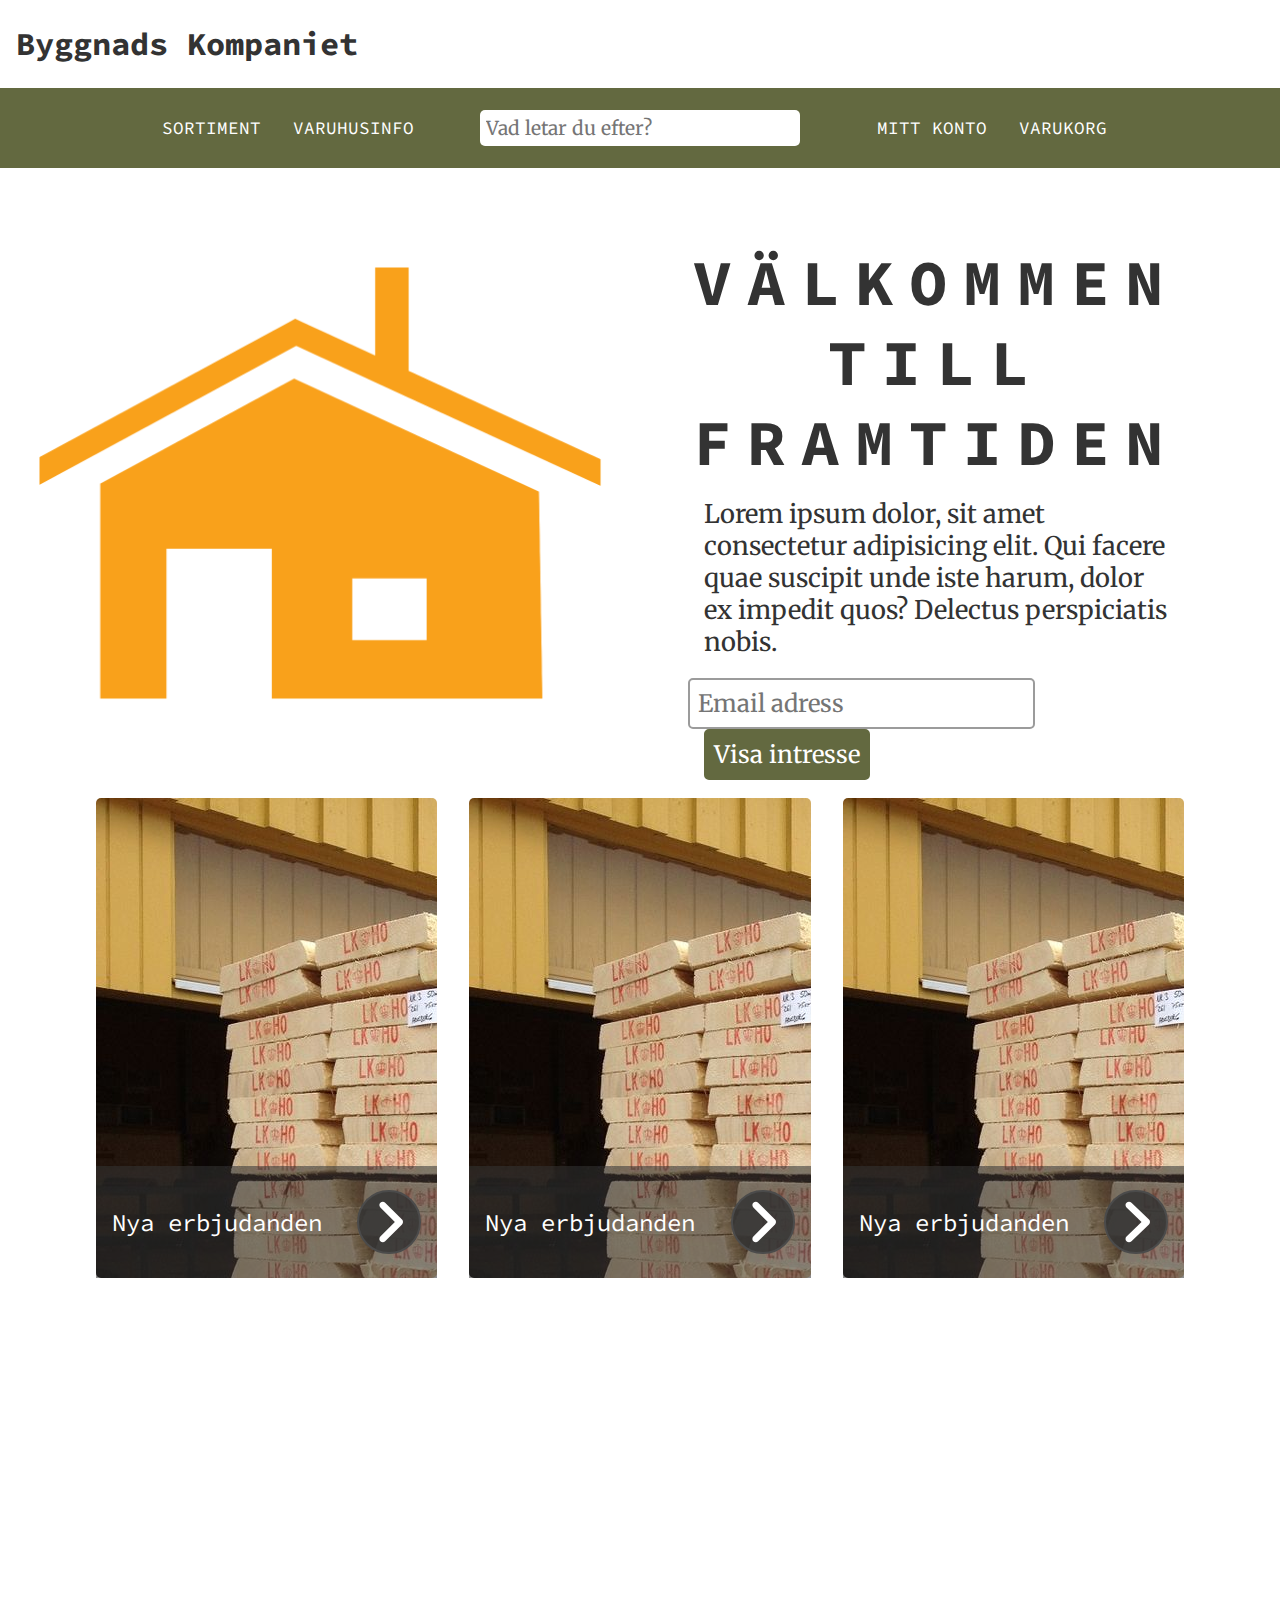
==== index.html @ 5f7ac573 "Skapade en header; påbörjade en footer och en varukorg" ====
<!DOCTYPE html>
<html lang="en">
<head>
    <meta charset="UTF-8">
    <meta http-equiv="X-UA-Compatible" content="IE=edge">
    <meta name="viewport" content="width=device-width, initial-scale=1.0">
    <link rel="stylesheet" href="/css/style.css">
    <link rel="icon" href="/img/house.png">
    <title>Byggnads Kompaniet</title>
    <script src="/templates/nav_footer.js" defer></script>
</head>
<body>
    <div class="wrapper">
        <header class="the_header"></header>
        <section class="introduction">
            <div class="intro_img">
                <div class="img-container">
                    <img src="img/house.png" alt="House">
                </div>
            </div>
            <div>
                <div class="welcome">
                    <h1>
                        <div>VÄLKOMMEN</div>
                        <div>TILL</div>
                        <div>FRAMTIDEN</div>
                    </h1>
                    <div class="info">
                        Lorem ipsum dolor, sit amet consectetur adipisicing elit. Qui facere quae suscipit unde iste harum, dolor ex impedit quos? Delectus perspiciatis nobis.
                    </div>
                    <div class="signup">
                        <form>
                            <input type="text" placeholder="Email adress">
                            <input type="submit" value="Visa intresse">
                        </form>
                    </div>
                </div>
            </div>
        </section>
        <main class="start_main">
            <section class="offers_start">
                <article class="offer offer1">
                    <div class="promt">
                        <div class="name">Nya erbjudanden</div>
                        <div class="arrow">
                            <div class="img-container">
                                <img src="img/svg/arrow.svg">
                            </div>
                        </div>
                    </div>
                </article>
                <article class="offer offer1">
                    <div class="promt">
                        <div class="name">Nya erbjudanden</div>
                        <div class="arrow">
                            <div class="img-container">
                                <img src="img/svg/arrow.svg">
                            </div>
                        </div>
                    </div>
                </article>
                <article class="offer offer1">
                    <div class="promt">
                        <div class="name">Nya erbjudanden</div>
                        <div class="arrow">
                            <div class="img-container">
                                <img src="img/svg/arrow.svg">
                            </div>
                        </div>
                    </div>
                </article>
            </section>


            <section class="temp">
                
            </section>
        </main>
    </div>
    <footer class="footern">
        <div class="inner_footer">

        </div>
    </footer>
</body>
</html>
---- css/style.css ----
@import url('https://fonts.googleapis.com/css2?family=Merriweather&family=Source+Code+Pro&display=swap');

/* Fonts
    font-family: 'Merriweather', serif;
    font-family: 'Source Code Pro', monospace;
*/


/* Generic */
* {
    margin: 0;
    padding: 0;
    color: var(--text-color);
    font-family: var(--base-font);
    box-sizing: border-box;
}

html {
    scroll-behavior: smooth;
}

:root {
    --main-color: #636940;
    --secondary-color: #cde7b0;
    -tri-colors: #6b9ac4;
    
    --text-color: #333333;
    --text-color-light: #fff;

    --headline-font: 'Source Code Pro', monospace;
    --base-font: 'Merriweather', serif;
}

.wrapper {
    height: 100vh;
    max-height: 100%;
    width: 100%;
}

.img-container {
    display: flex;
    justify-content: center;
    align-items: center;
}

.img-container img {
    width: 100%;
}

h1, h2, h3, h4, h5, h6 {
    font-family: var(--headline-font);
}

/* Header */
header {
    display: flex;
    flex-direction: column;
}

header h1 {
    padding: 1.5rem 1rem;
}

header h1 a {
    text-decoration: none;
    font-family: var(--headline-font);
}

/* Nav */
.naven {
    display: flex;
    justify-content: space-between;
    align-items: center;

    background: var(--main-color);
    position: relative;
    z-index: 99;
    height: 5rem;
}

.inner_nav {
    display: flex;
    justify-content: space-between;
    flex: 0 1 60rem;

    margin: auto;
}

.inner_nav > * {
    display: flex;
    justify-content: center;
    align-items: center;
    
    margin: 0 1rem;
    width: 20rem;
    font-size: 1.1rem;
}

.inner_nav > .search input {
    width: 100%;
    font-size: 1.2rem;
    padding: 0.4rem;
    border-radius: 5px;
    border: none;
}

.inner_nav > .search input:focus {
    outline: var(--secondary-color) 2px solid;
}

.inner_nav > .nav1 a, .inner_nav > .nav2 a{
    color: #fff;
    text-decoration: none;
    margin: 0 1rem;
    font-family: var(--headline-font);
}

/* Introduktion */
.introduction {
    display: flex;
    justify-content: center;

    height: 70vh;
}

.introduction .intro_img {
    display: flex;
    align-items: center;
    justify-content: center;

    width: 40rem;
}

.introduction > * {
    width: 50%;
    height: 100%;
    margin: 0 2rem;
}

.introduction .welcome {
    display: flex;
    justify-content: center;
    align-items: center;
    flex-direction: column;

    background: rgba(255, 255, 255, 0.774);

    margin-top: 10%;
    border-radius: 1rem;
    margin-right: 3rem;
    padding: 1rem;
}

.welcome .info {
    font-size: 1.6rem;
    padding: 1rem;
}

.welcome h1 {
    font-size: 4rem;
    text-align: center;
}

.welcome h1 > * {
    font-family: var(--headline-font);
    letter-spacing: 1rem;
}

.introduction .signup {
    margin: 0.3rem 0;
}

.introduction .signup input {
    border: 2px rgb(155, 155, 155) solid;
    font-size: 1.5rem;
    border-radius: 5px;
    padding: 0.5rem;
}

.introduction .signup input[type="submit"] {
    background: var(--main-color);
    color: #fff;
    border-color: var(--main-color);
    margin-left: 1rem;
    
    transition: all 0.1s linear;
}

.introduction .signup input[type="submit"]:hover {
    background: #fff;
    color: #000;
}

/* Main */

.start_main {
    display: flex;
    flex-direction: column;

    max-width: 70rem;
    margin: auto;
}

.start_main .offers_start {
    display: flex;
    justify-content: center;
}

.offers_start .offer {
    display: flex;
    align-items: flex-end;
    
    background: red;
    background-image: url("../img/placeholders/50mm_Whitewood.JPG");
    
    margin: 0 1rem;
    width: 25rem;
    height: 30rem;
    border-radius: 5px;
}

.offers_start .offer .promt {
    display: flex;
    justify-content: space-between;
    align-items: center;

    width: 100%;
    height: 7rem;
    background: rgba(51, 51, 51, 0.562);
    padding: 0 1rem;
}

.offers_start .offer .name {
    color: var(--text-color-light);
    font-size: 1.5rem;
    font-family: var(--headline-font);
}

.offer .arrow {
    display: grid;
    place-items: center;

    background: rgba(51, 51, 51, 0.856);
    border: #4b4b4b 2px solid;
    border-radius: 50%;

    width: 4rem;
    height: 4rem;
}

.offer .img-container {
    width: 1.7rem;
}

.offer .img-container img {
    color: #fff;
}


.temp {
    height: 20rem;
}
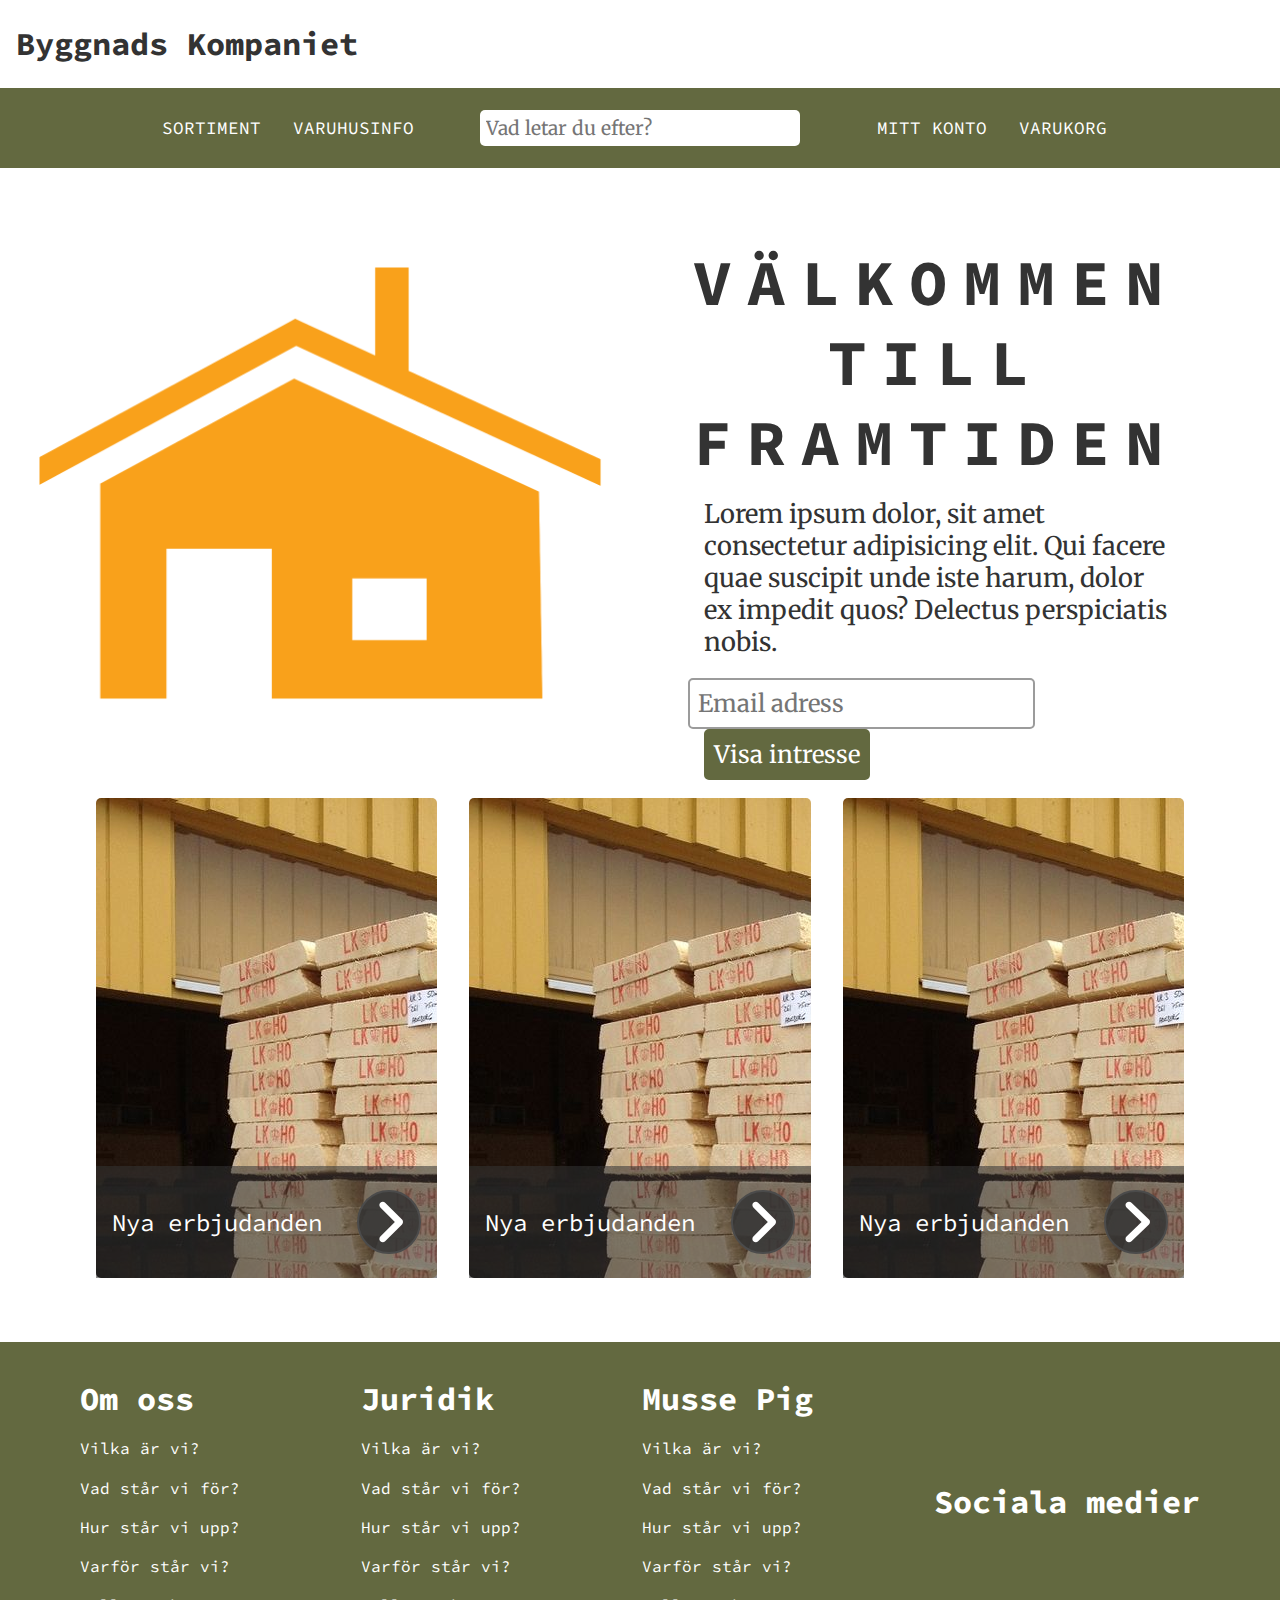
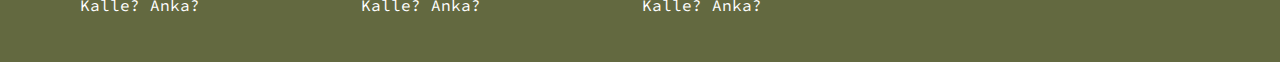
==== commit c20cf994: "Fixade lite på footer" ====
--- a/index.html
+++ b/index.html
@@ -70,16 +70,46 @@
                     </div>
                 </article>
             </section>
-
-
-            <section class="temp">
-                
-            </section>
         </main>
     </div>
     <footer class="footern">
         <div class="inner_footer">
-
+            <div>
+                <h1>Om oss</h1>
+                <ul>
+                    <li>Vilka är vi?</li>
+                    <li>Vad står vi för?</li>
+                    <li>Hur står vi upp?</li>
+                    <li>Varför står vi?</li>
+                    <li>Kalle? Anka?</li>
+                </ul>
+            </div>
+            <div>
+                <h1>Juridik</h1>
+                <ul>
+                    <li>Vilka är vi?</li>
+                    <li>Vad står vi för?</li>
+                    <li>Hur står vi upp?</li>
+                    <li>Varför står vi?</li>
+                    <li>Kalle? Anka?</li>
+                </ul>
+            </div>
+            <div>
+                <h1>Musse Pig</h1>
+                <ul>
+                    <li>Vilka är vi?</li>
+                    <li>Vad står vi för?</li>
+                    <li>Hur står vi upp?</li>
+                    <li>Varför står vi?</li>
+                    <li>Kalle? Anka?</li>
+                </ul>
+            </div>
+            <div>
+                <h1>Sociala medier</h1>
+                <div>
+                    
+                </div>
+            </div>
         </div>
     </footer>
 </body>
--- a/css/style.css
+++ b/css/style.css
@@ -22,7 +22,7 @@
 :root {
     --main-color: #636940;
     --secondary-color: #cde7b0;
-    -tri-colors: #6b9ac4;
+    --tri-colors: #6b9ac4;
     
     --text-color: #333333;
     --text-color-light: #fff;
@@ -32,9 +32,7 @@
 }
 
 .wrapper {
-    height: 100vh;
-    max-height: 100%;
-    width: 100%;
+    min-height: 100%;
 }
 
 .img-container {
@@ -51,17 +49,21 @@
     font-family: var(--headline-font);
 }
 
+button, input[type="submit"] {
+    cursor: pointer;
+}
+
 /* Header */
-header {
+.the_header {
     display: flex;
     flex-direction: column;
 }
 
-header h1 {
+.the_header h1 {
     padding: 1.5rem 1rem;
 }
 
-header h1 a {
+.the_header h1 a {
     text-decoration: none;
     font-family: var(--headline-font);
 }
@@ -73,7 +75,6 @@
     align-items: center;
 
     background: var(--main-color);
-    position: relative;
     z-index: 99;
     height: 5rem;
 }
@@ -256,7 +257,299 @@
     color: #fff;
 }
 
+/* Varukorgen */
+
+.varukorg_main {
+    max-width: 60rem;
+    margin: auto;
+    margin-top: 3rem;
+    border: rgb(110, 110, 110) 1px solid;
+    border-radius: 5px;
+}
+
+.varukorg_main header h2 {
+    padding: 1rem;
+}
+
+.artiklar_varu {
+    padding: 0 1rem;
+}
+
+.artiklar_varu .top_info {
+    display: flex;
+    justify-content: space-between;
+}
+
+.artiklar_varu .top_info > * {
+    flex: 0 1 12rem;
+    margin-bottom: 1rem;
+    padding: 1rem 0;
+    border-bottom: rgb(110, 110, 110) dashed 1px;
+    border-top: rgb(110, 110, 110) solid 1px;
+}
+
+.varu_artikel {
+    display: flex;
+}
+
+h3.sec_artikel.sec_artikel {
+    flex: 0 0 20rem;
+}
+
+h3.sec_styckpris {
+    flex: 1 1 5rem;
+}
+
+h3.sec_antal {
+    flex: 1 1 5rem;
+}
+
+h3.sec_lagerstatus {
+    flex: 1 1 5rem;
+}
+
+h3.sec_pris {
+    flex: 1 1 5rem;
+}
+
+div.sec_artikel {
+    display: flex;
+
+    
+    flex: 0 0 20rem;
+    padding: 1rem;
+}
+
+div.sec_artikel .img-container img {
+    object-fit: cover;
+    flex: 1 1 11rem;
+}
+
+div.sec_styckpris {
+    flex: 1 1 5rem;
+}
+
+div.sec_antal {
+    flex: 1 1 5rem;
+}
+
+div.sec_lagerstatus {
+    flex: 1 1 5rem;
+}
+
+div.sec_pris {
+    flex: 1 1 5rem;
+}
+
+/* Sortiment */
+
+.sortiment {
+    display: flex;
+    justify-content: flex-start;
+    align-items: flex-start;
+
+    max-width: 65rem;
+    margin: auto;
+    margin-top: 2rem;
+}
+
+.sortiment .quick_nav {
+    width: 13rem;
+    border: #cecece solid 1px;
+}
+
+.sortiment .quick_nav .top {
+    background: rgb(238, 238, 238);
+    font-weight: bold;
+    padding: 0.7rem;
+    border-bottom: #cecece solid 1px;
+    margin-bottom: 0.5rem;
+    font-family: var(--headline-font);
+    font-size: 1.2rem;
+}
+
+.quick_nav .category a, .quick_nav .sub_category a {
+    text-decoration: none;
+    color: var(--text-color);
+    padding: 0.6rem;
+    font-family: var(--headline-font);
+
+    transition: all 0.1s ease-in-out;
+}
+
+.quick_nav .category {
+    font-size: 1.1rem;
+    margin: 0.7rem 0;
+}
+
+.quick_nav .category a:hover {
+    text-decoration: underline;
+}
+
+.quick_nav .category a:hover::before {
+    margin-right: 1.2rem;
+}
+
+.quick_nav .sub_category a:first-child {
+    padding-top: 0rem;
+}
+
+.quick_nav .sub_category a:hover {
+    text-decoration: underline;
+    transform: translateX(0.8rem);
+}
+
+.quick_nav .category a::before {
+    content: url("/img/svg/arrow.svg");
+    filter: invert(0%) sepia(0%) saturate(0%) brightness(0%) contrast(100%);
+    width: 0.5rem;
+    display: inline-block;
+    margin-right: 0.5rem;
+    vertical-align: middle;
+
+    transition: all 0.1s ease-in-out;
+}
+
+.quick_nav .sub_category {
+    display: none;
+    flex-direction: column;
+
+    margin-bottom: 0.4rem;
+}
+
+.sub_category_open {
+    display: flex !important;
+}
+
+.product_show {
+    flex: 1 1;
+    margin-left: 1rem;
+}
+
+.product_show h1 {
+    font-size: 2rem;
+    margin-left: 1rem;
+}
+
+.product_show_show {
+    display: flex;
+    flex-wrap: wrap;
+    justify-content: center;
+}
+
+.product_show_show .product {
+    display: flex;
+    justify-content: space-between;
+    align-items: center;
+    flex-direction: column;
+
+    position: relative;
+    cursor: pointer;
+    
+    /* background-image: url("/img/hammer.png");
+    background-position: center;
+    background-position-y: 20%;
+    background-size: 90%;
+    background-repeat: no-repeat;
+    background-color: rgb(247, 247, 247); */
+
+    width: 15rem;
+    height: 17rem;
+    margin: 1rem;
+    border: rgb(131, 131, 131) 1px solid;
+    border-radius: 5px;
+}
+
+.product_show_show .product .img-container {
+    flex: 1 1;
+}
+
+.product_show_show .product .img-container img {
+    width: 90%;
+}
+
+.product_show_show .product .show_more {
+    padding: 1rem;
+    width: 100%;
+    text-align: center;
+    background: var(--tri-colors);
+    color: #fff;
+    font-family: var(--headline-font);
+    font-size: 1.3rem;
+    letter-spacing: 0.1rem;
+    cursor: pointer;
+
+    transition: all 0.2s ease-in-out;
+}
+
+.product_show_show .product .show_more:hover {
+    letter-spacing: 0.3rem;
+    background: #96b7d4;
+}
+
+.product_show_show .some_info {
+    display: flex;
+    flex-direction: column;
+    align-items: flex-start;
+    
+    position: absolute;
+    bottom: 5rem;
+    left: 0;
+    font-size: 0.9rem;
+}
+
+.product_show_show .some_info .a, .product_show_show .some_info .b {
+    background: var(--main-color);
+    padding: 0.25rem;
+    color: #fff;
+    font-family: var(--headline-font);
+}
+
+.product_show_show .some_info .b {
+    background: var(--secondary-color);
+    color: var(--text-color);
+}
 
 .temp {
     height: 20rem;
+}
+
+/* Footer */
+.footern {
+    display: flex;
+    justify-content: center;
+    align-items: center;
+
+    background: var(--main-color);
+    margin-top: 4rem;
+    height: 20rem;
+}
+
+.footern * {
+    color: #fff;
+    font-family: var(--headline-font);
+}
+
+.inner_footer {
+    display: flex;
+    justify-content: space-between;
+    align-items: center;
+
+    width: 70rem;
+}
+
+.inner_footer ul {
+    list-style: none;
+    margin-top: 0.6rem;
+}
+
+.inner_footer ul li {
+    padding: 0.6rem 0;
+
+    transition: all 0.2s ease-in-out;
+}
+
+.inner_footer ul li:hover {
+    cursor: pointer;
+    transform: translateX(1rem);
 }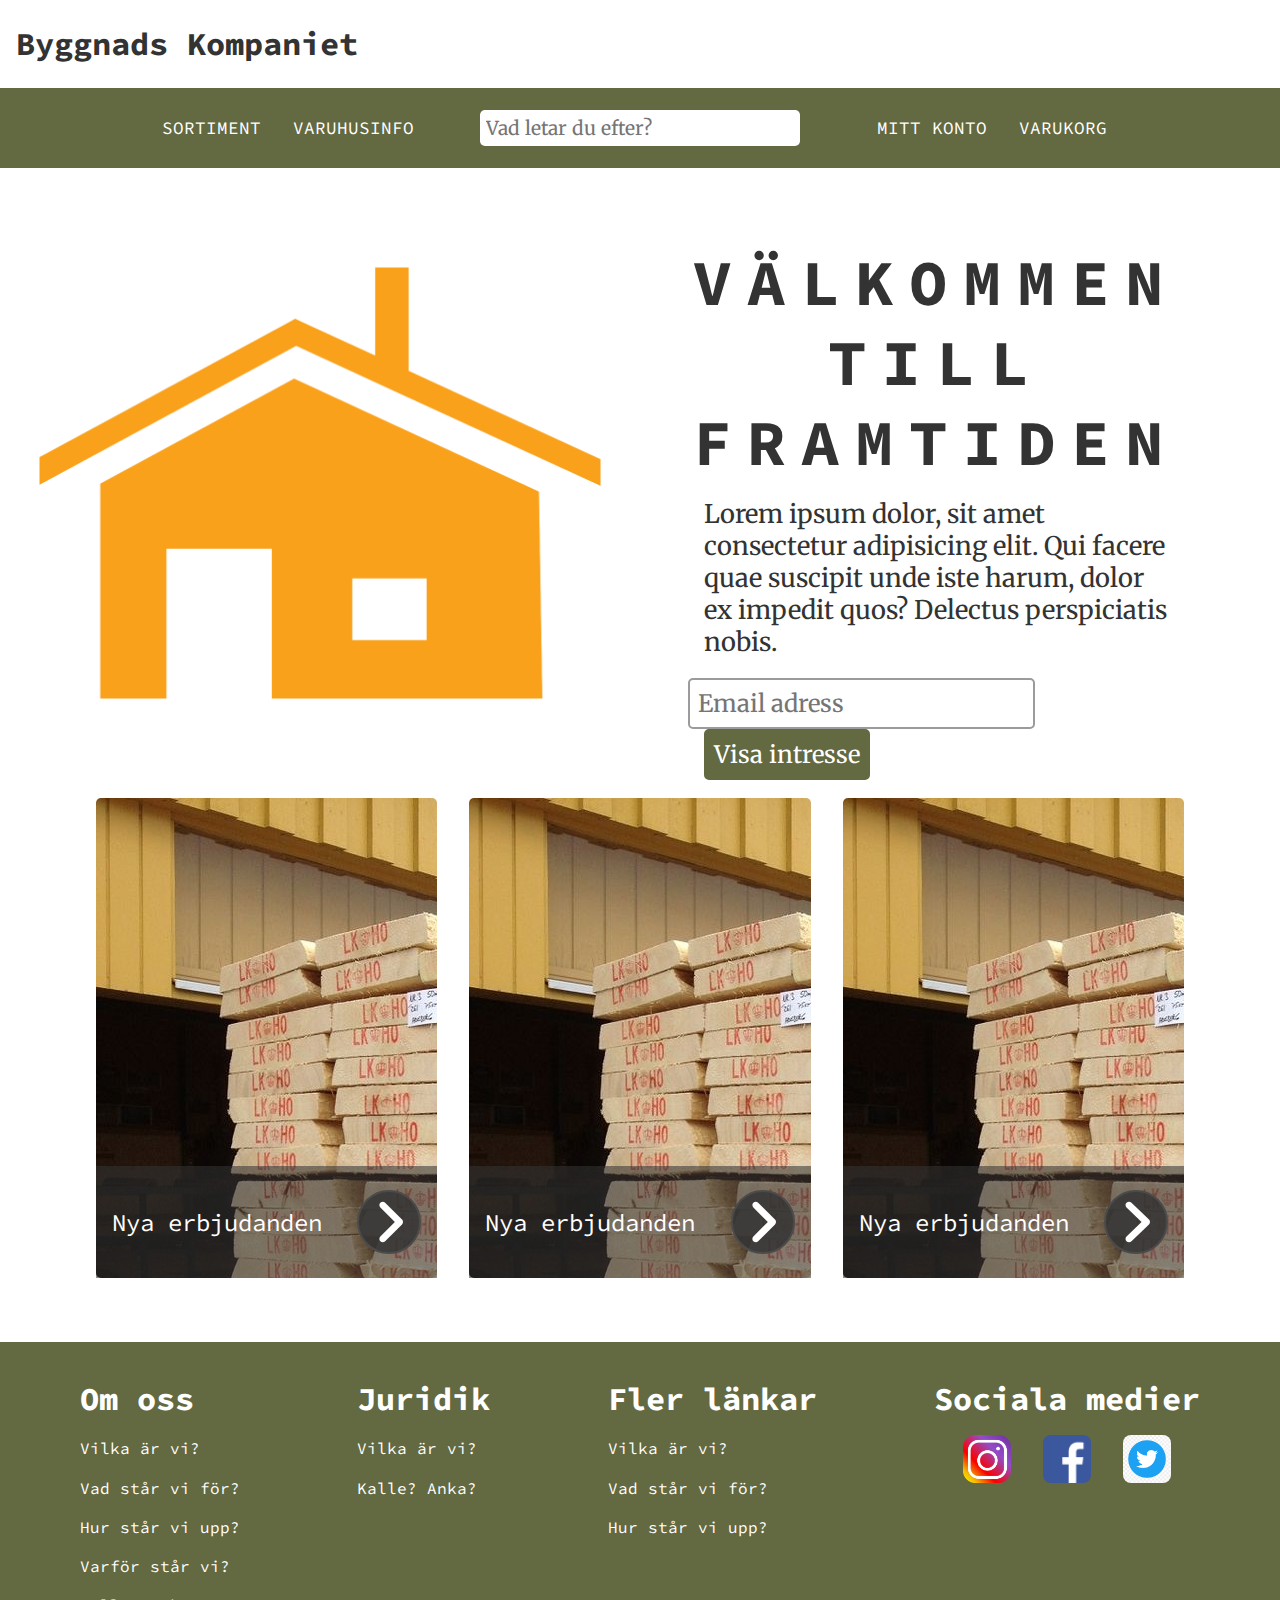
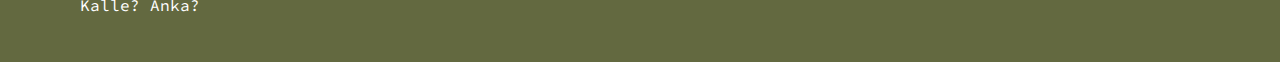
==== commit ea6c0754: "fixade lite på nåt" ====
--- a/index.html
+++ b/index.html
@@ -73,44 +73,7 @@
         </main>
     </div>
     <footer class="footern">
-        <div class="inner_footer">
-            <div>
-                <h1>Om oss</h1>
-                <ul>
-                    <li>Vilka är vi?</li>
-                    <li>Vad står vi för?</li>
-                    <li>Hur står vi upp?</li>
-                    <li>Varför står vi?</li>
-                    <li>Kalle? Anka?</li>
-                </ul>
-            </div>
-            <div>
-                <h1>Juridik</h1>
-                <ul>
-                    <li>Vilka är vi?</li>
-                    <li>Vad står vi för?</li>
-                    <li>Hur står vi upp?</li>
-                    <li>Varför står vi?</li>
-                    <li>Kalle? Anka?</li>
-                </ul>
-            </div>
-            <div>
-                <h1>Musse Pig</h1>
-                <ul>
-                    <li>Vilka är vi?</li>
-                    <li>Vad står vi för?</li>
-                    <li>Hur står vi upp?</li>
-                    <li>Varför står vi?</li>
-                    <li>Kalle? Anka?</li>
-                </ul>
-            </div>
-            <div>
-                <h1>Sociala medier</h1>
-                <div>
-                    
-                </div>
-            </div>
-        </div>
+        
     </footer>
 </body>
 </html>
--- a/css/style.css
+++ b/css/style.css
@@ -33,6 +33,7 @@
 
 .wrapper {
     min-height: 100%;
+    min-height: 100vh;
 }
 
 .img-container {
@@ -318,6 +319,19 @@
     
     flex: 0 0 20rem;
     padding: 1rem;
+}
+
+div.sec_artikel > :last-child {
+    padding-left: 1rem;
+}
+
+div.sec_artikel .artikel_namn {
+    font-weight: bold;
+}
+
+div.sec_artikel .arikel_nummer {
+    margin-top: 0.5rem;
+    font-size: 0.8rem;
 }
 
 div.sec_artikel .img-container img {
@@ -415,6 +429,7 @@
     flex-direction: column;
 
     margin-bottom: 0.4rem;
+    margin-left: 1.3rem;
 }
 
 .sub_category_open {
@@ -533,7 +548,7 @@
 .inner_footer {
     display: flex;
     justify-content: space-between;
-    align-items: center;
+    align-items: flex-start;
 
     width: 70rem;
 }
@@ -551,5 +566,23 @@
 
 .inner_footer ul li:hover {
     cursor: pointer;
-    transform: translateX(1rem);
+    transform: translateX(0.5rem);
+}
+
+.inner_footer .socials > :nth-child(2) {
+    display: flex;
+    justify-content: center;
+    align-items: center;
+}
+
+.inner_footer .socials .img-container {
+    background: #fff;
+    border-radius: 1rem;
+    width: 3rem;
+    margin: 1rem;
+    cursor: pointer;
+}
+
+.inner_footer .socials .img-container img {
+    border-radius: 0.5rem;
 }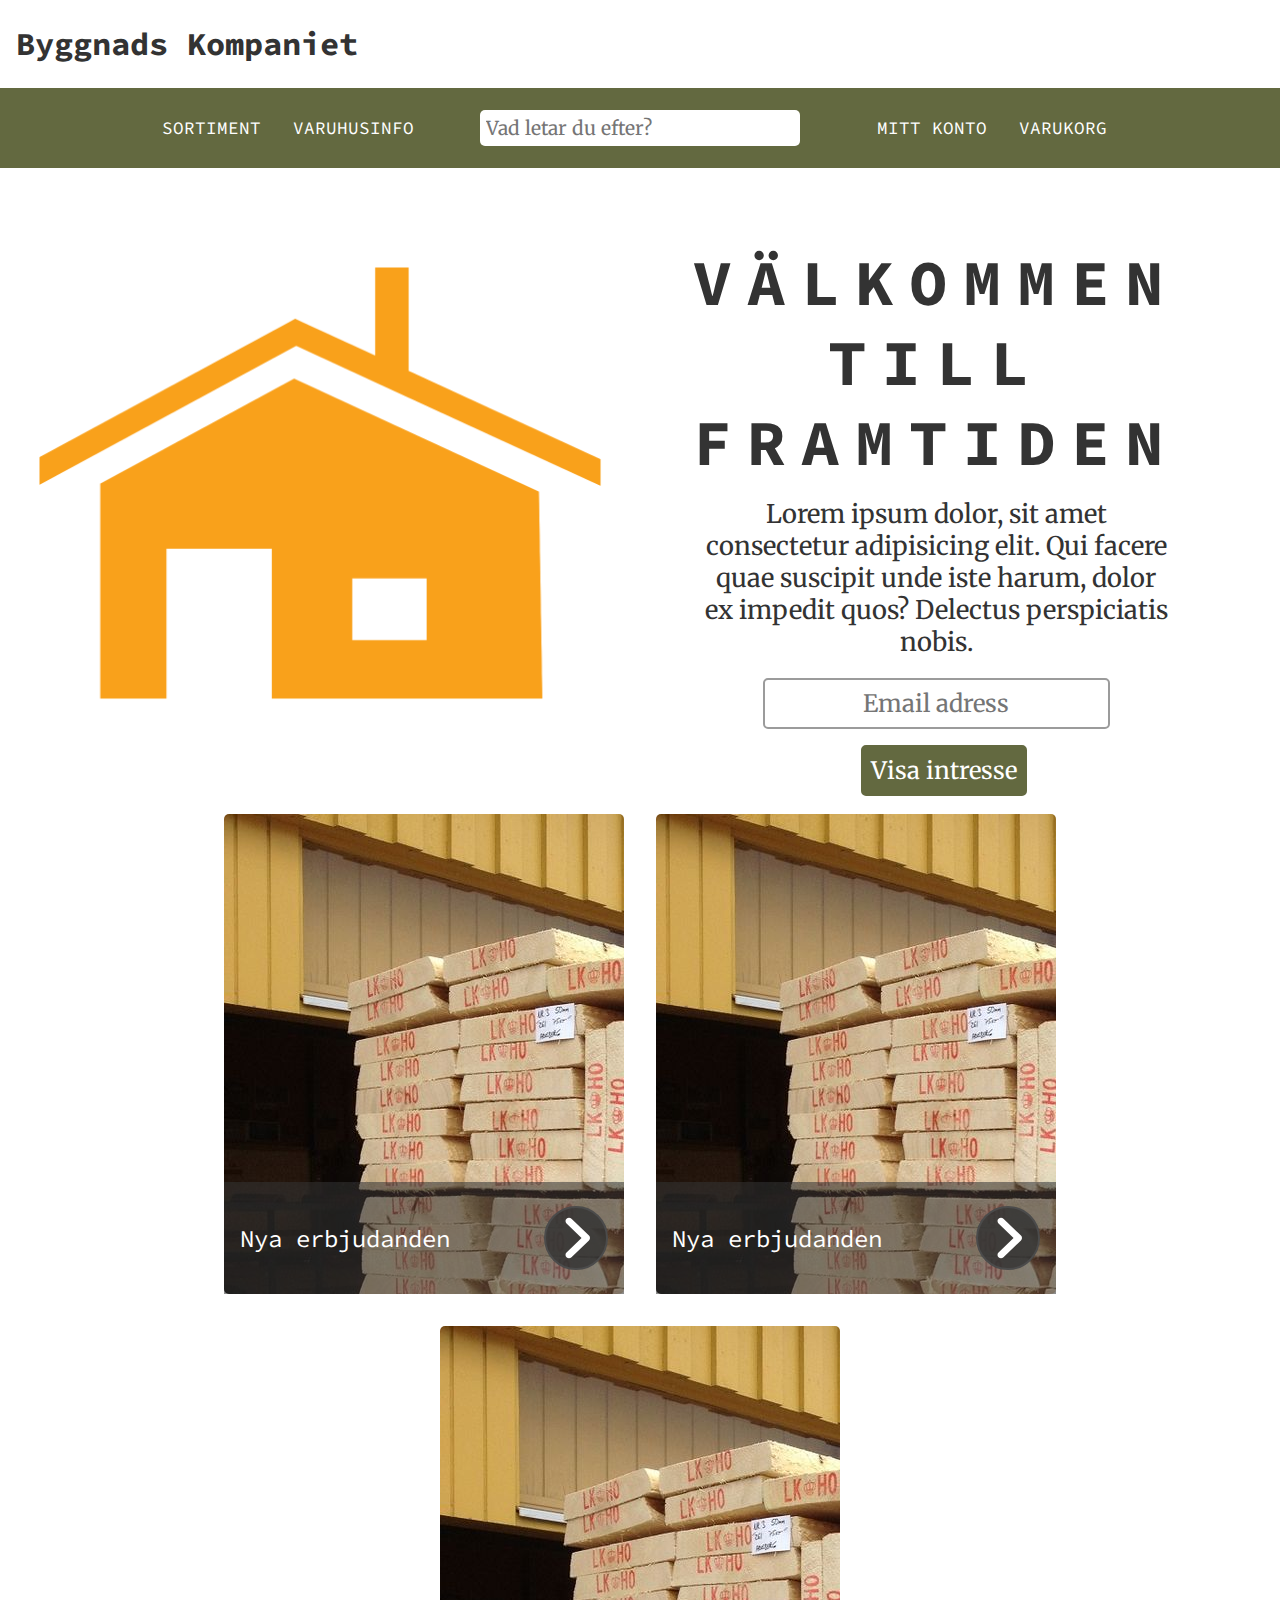
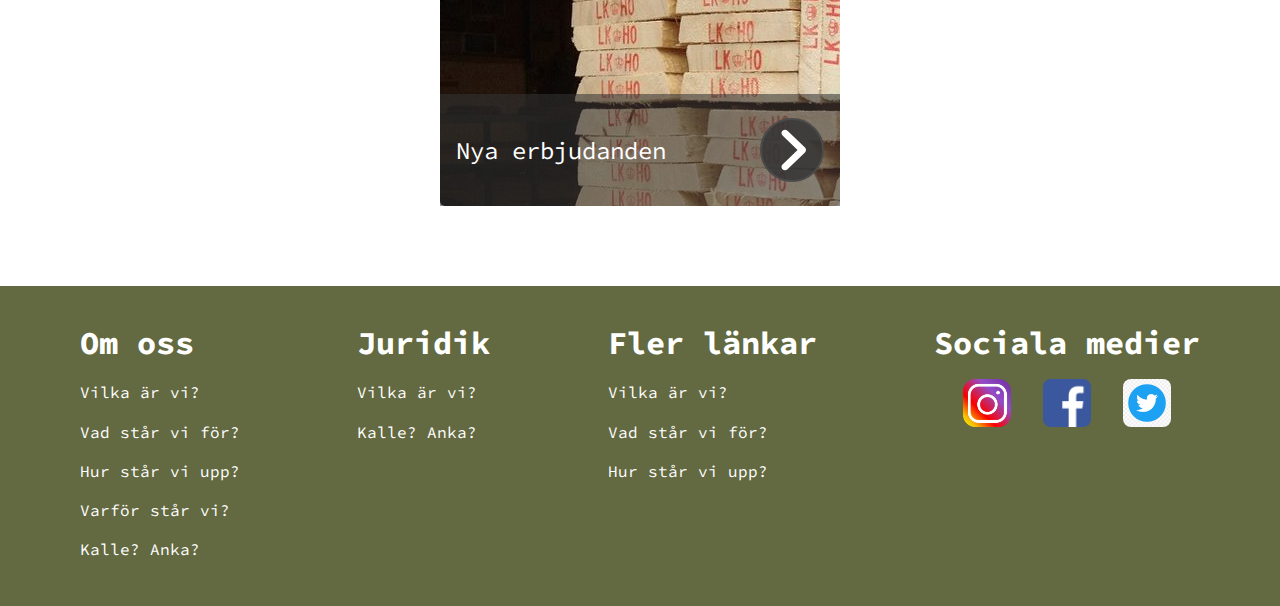
==== commit 0e60c500: "Mobil-anpassade stora delar av sidan" ====
--- a/index.html
+++ b/index.html
@@ -4,14 +4,19 @@
     <meta charset="UTF-8">
     <meta http-equiv="X-UA-Compatible" content="IE=edge">
     <meta name="viewport" content="width=device-width, initial-scale=1.0">
-    <link rel="stylesheet" href="/css/style.css">
     <link rel="icon" href="/img/house.png">
     <title>Byggnads Kompaniet</title>
     <script src="/templates/nav_footer.js" defer></script>
+    <script src="/js/drop_down.js" defer></script>
+    <link rel="stylesheet" href="/css/style.css">
 </head>
 <body>
     <div class="wrapper">
         <header class="the_header"></header>
+        <nav class="naven">
+            
+        </nav>
+        
         <section class="introduction">
             <div class="intro_img">
                 <div class="img-container">
--- a/css/style.css
+++ b/css/style.css
@@ -75,6 +75,9 @@
     justify-content: space-between;
     align-items: center;
 
+    position: sticky;
+    top: 0;
+
     background: var(--main-color);
     z-index: 99;
     height: 5rem;
@@ -110,13 +113,86 @@
     outline: var(--secondary-color) 2px solid;
 }
 
-.inner_nav > .nav1 a, .inner_nav > .nav2 a{
+.inner_nav > .nav1 a, .inner_nav > .nav2 a {
     color: #fff;
     text-decoration: none;
     margin: 0 1rem;
     font-family: var(--headline-font);
 }
 
+.inner_nav .img-container {
+    display: none;
+    
+    width: 2.7rem;
+    margin-left: 1rem;
+}
+
+.inner_nav img {
+    filter: invert(1);
+}
+
+.inner_nav .hamburger_show {
+    display: none;
+    flex-direction: column;
+    align-items: center;
+    justify-content: center;
+    
+    width: 2.8rem;
+    margin-left: 1rem;
+}
+
+.inner_nav .hamburger_show div {
+    width: inherit;
+    height: 0.45rem;
+    background: #fff;
+    margin: 0.25rem 0;
+    border-radius: 0.2rem;
+
+    transition: all 0.2s linear;
+}
+
+.dropdown {
+    display: none;
+    flex-direction: column;
+    position: absolute;
+    top: 5rem;
+    
+    background: #fff;
+    height: 100vh;
+    width: 70vw;
+
+    box-shadow: 1px 0px 5px 0px #4b4b4b;
+
+    transform: translateX(-75vw);
+    transition: all 0.2s ease-in-out;
+}
+
+.dropdown a {
+    text-decoration: none;
+    padding: 1rem;
+    font-size: 1.4rem;
+}
+
+.dropdown_active {
+    transform: translateX(0);
+}
+
+.dropdown_active_burger {
+
+}
+
+.dropdown_active_burger > :nth-child(1) {
+    transform: translateY(15px) rotateZ(45deg);
+}
+
+.dropdown_active_burger > :nth-child(2) {
+    opacity: 0;
+}
+
+.dropdown_active_burger > :nth-child(3) {
+    transform: translateY(-15px) rotateZ(-45deg);
+}
+
 /* Introduktion */
 .introduction {
     display: flex;
@@ -130,7 +206,7 @@
     align-items: center;
     justify-content: center;
 
-    width: 40rem;
+    max-width: 40rem;
 }
 
 .introduction > * {
@@ -153,19 +229,19 @@
     padding: 1rem;
 }
 
+.welcome h1 {
+    font-size: 4rem;
+    text-align: center;
+}
+
+.welcome h1 > * {
+    font-family: var(--headline-font);
+    letter-spacing: 1rem;
+}
+
 .welcome .info {
     font-size: 1.6rem;
     padding: 1rem;
-}
-
-.welcome h1 {
-    font-size: 4rem;
-    text-align: center;
-}
-
-.welcome h1 > * {
-    font-family: var(--headline-font);
-    letter-spacing: 1rem;
 }
 
 .introduction .signup {
@@ -199,13 +275,14 @@
     display: flex;
     flex-direction: column;
 
-    max-width: 70rem;
+    max-width: 90rem;
     margin: auto;
 }
 
 .start_main .offers_start {
     display: flex;
     justify-content: center;
+    flex-wrap: wrap;
 }
 
 .offers_start .offer {
@@ -215,7 +292,7 @@
     background: red;
     background-image: url("../img/placeholders/50mm_Whitewood.JPG");
     
-    margin: 0 1rem;
+    margin: 1rem 1rem;
     width: 25rem;
     height: 30rem;
     border-radius: 5px;
@@ -525,10 +602,6 @@
     color: var(--text-color);
 }
 
-.temp {
-    height: 20rem;
-}
-
 /* Footer */
 .footern {
     display: flex;
@@ -537,7 +610,7 @@
 
     background: var(--main-color);
     margin-top: 4rem;
-    height: 20rem;
+    min-height: 20rem;
 }
 
 .footern * {
@@ -585,4 +658,185 @@
 
 .inner_footer .socials .img-container img {
     border-radius: 0.5rem;
+}
+
+
+/* Mobile */
+@media (max-width: 1330px) {
+    .introduction .welcome {
+
+    }
+    
+    .welcome .info {
+        text-align: center;
+    }
+    
+    .introduction .signup form{
+        display: flex;
+        flex-direction: column;
+        align-items: center;
+    }
+    
+    .introduction .signup input {
+        text-align: center;
+    }
+    
+    .introduction .signup input[type="submit"] {
+        margin-top: 1rem;
+    }
+}
+
+@media (max-width: 1100px) {
+    .inner_nav {
+        justify-content: center;
+    }
+
+    .inner_nav > * {
+        margin: 0;
+        justify-content: flex-start;
+        width: auto;
+    }
+
+    .inner_nav > :last-child {
+        max-width: 100%;
+    }
+
+    .naven .search {
+        display: none;
+    }
+
+    .inner_nav .img-container {
+        display: block;
+    }
+
+    .introduction {
+        flex-direction: column;
+        align-items: center;
+        margin: 16rem 0;
+    }
+
+    .introduction > * {
+        width: 80%;
+    }
+
+    .introduction .welcome {
+        margin: 0;
+        margin-top: 2rem;
+    }
+
+    .footern * {
+        color: #fff;
+        font-family: var(--headline-font);
+        text-align: center;
+        transition: none;
+    }
+    
+    .inner_footer {
+        flex-direction: column;
+        align-items: center;
+        margin-top: 3rem;
+    }
+    
+    .inner_footer ul {
+        list-style: none;
+        margin-bottom: 3rem;
+    }
+    
+    .inner_footer ul li {
+        padding: 0.6rem 0;
+    
+        transition: all 0.2s ease-in-out;
+    }
+    
+    .inner_footer ul li:hover {
+        cursor: pointer;
+        transform: translateX(0.5rem);
+    }
+    
+    .inner_footer .socials > :nth-child(2) {
+        display: flex;
+        justify-content: center;
+        align-items: center;
+    }
+    
+    .inner_footer .socials .img-container {
+        background: #fff;
+        border-radius: 1rem;
+        width: 3rem;
+        margin: 1rem;
+        cursor: pointer;
+    }
+    
+    .inner_footer .socials .img-container img {
+        border-radius: 0.5rem;
+    }
+
+    /* Sortiment */
+    .sortiment {
+        flex-direction: column;
+        align-items: center;
+        justify-content: flex-start;
+    }
+    
+    .sortiment .quick_nav {
+        width: 100%;
+        margin-bottom: 1rem;
+    }
+    
+    .product_show {
+        display: flex;
+        align-items: center;
+        flex-direction: column;
+        
+        flex: 1 1;
+        margin: 1rem 0;
+    }
+}
+
+@media(max-width: 768px) {
+    .inner_nav > *:not(.inner_nav > .img-container, .inner_nav .hamburger_show) {
+        display: none;
+    }
+
+    .inner_nav .hamburger_show {
+        display: flex;
+    }
+
+    .inner_nav {
+        justify-content: space-between;
+    }
+
+    .inner_nav .img-container {
+        margin-right: 1.5rem;
+    }
+
+    .naven .dropdown {
+        display: flex;
+    }
+
+    .welcome h1 {
+        font-size: 9vw;
+    }
+    
+    .welcome h1 > * {
+        font-family: var(--headline-font);
+        letter-spacing: 0.6rem;
+    }
+    
+    .welcome .info {
+        font-size: 4.5vw;
+        padding: 1rem;
+    }
+}
+
+@media (max-width: 500px) {
+    .introduction .signup input {
+        font-size: 1rem;
+    }
+    
+    .introduction {
+        flex-direction: column;
+        align-items: center;
+        margin: 6rem 0;
+    }
 }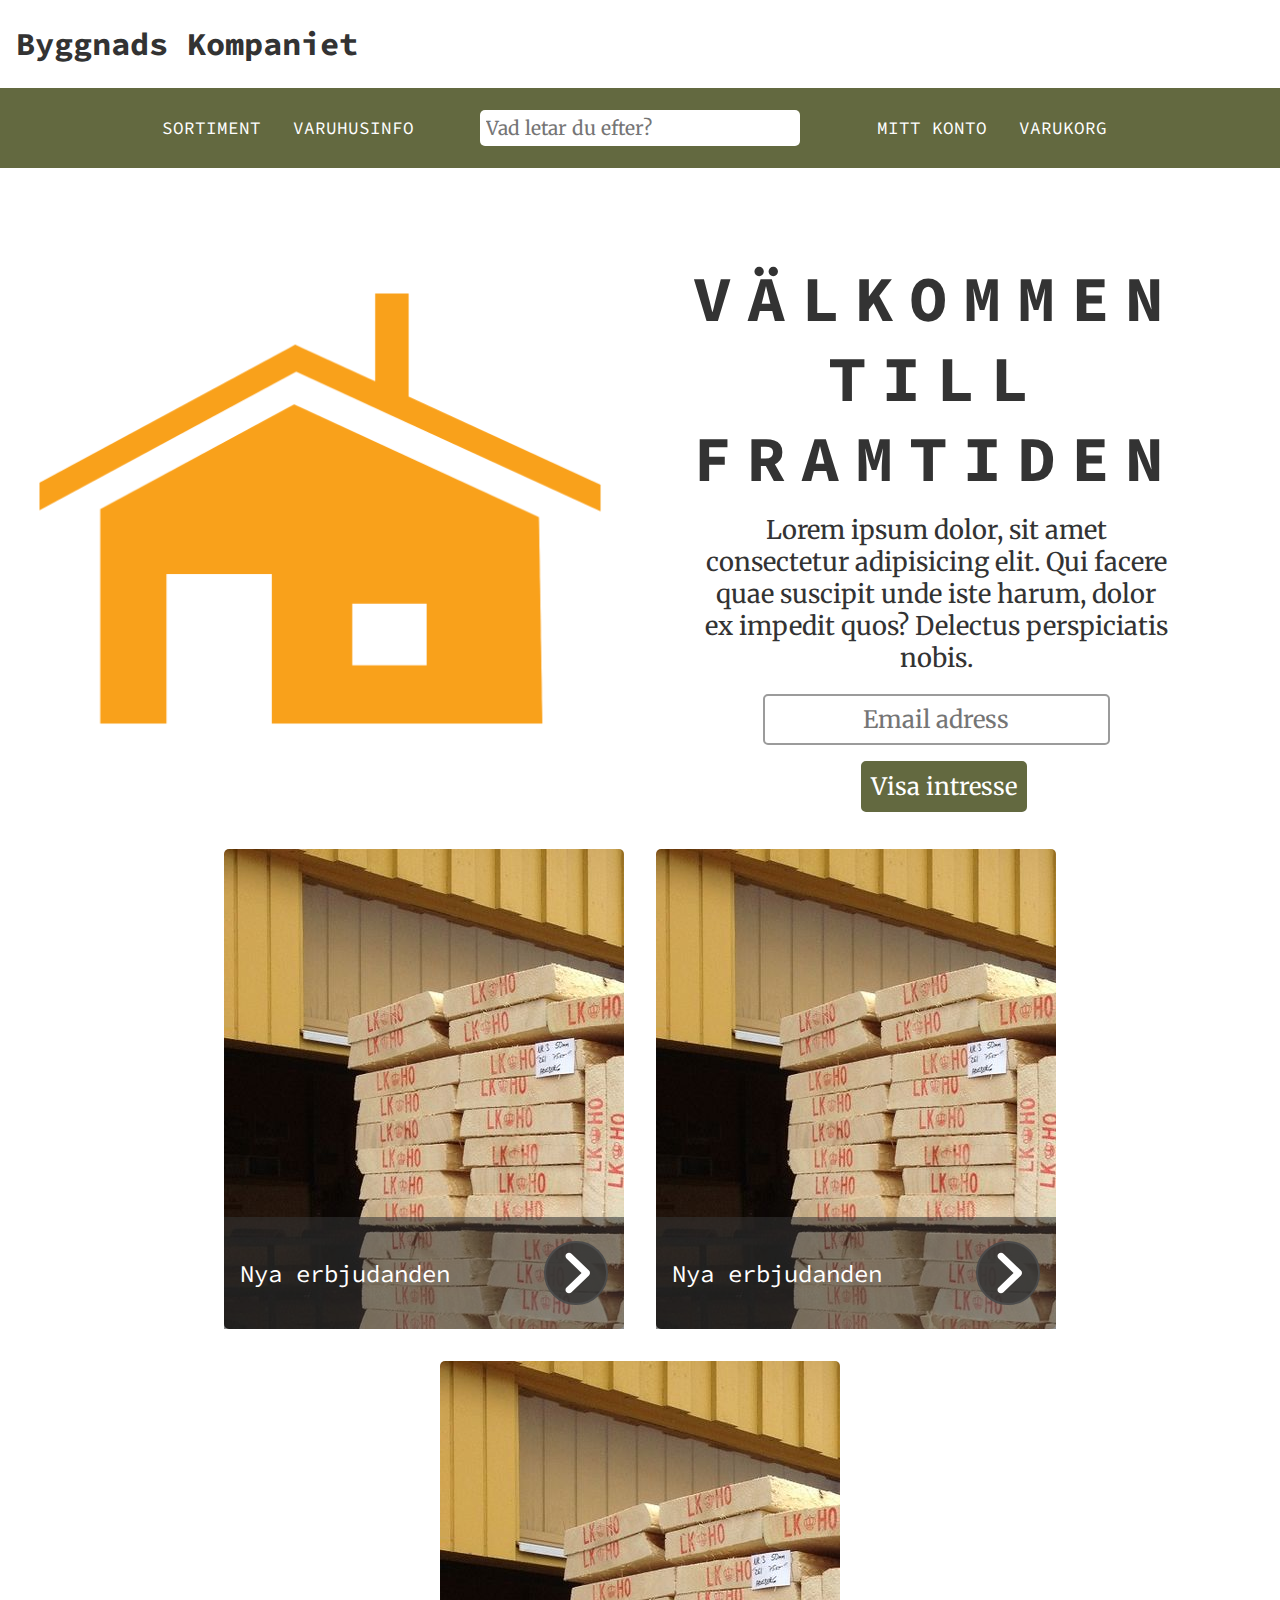
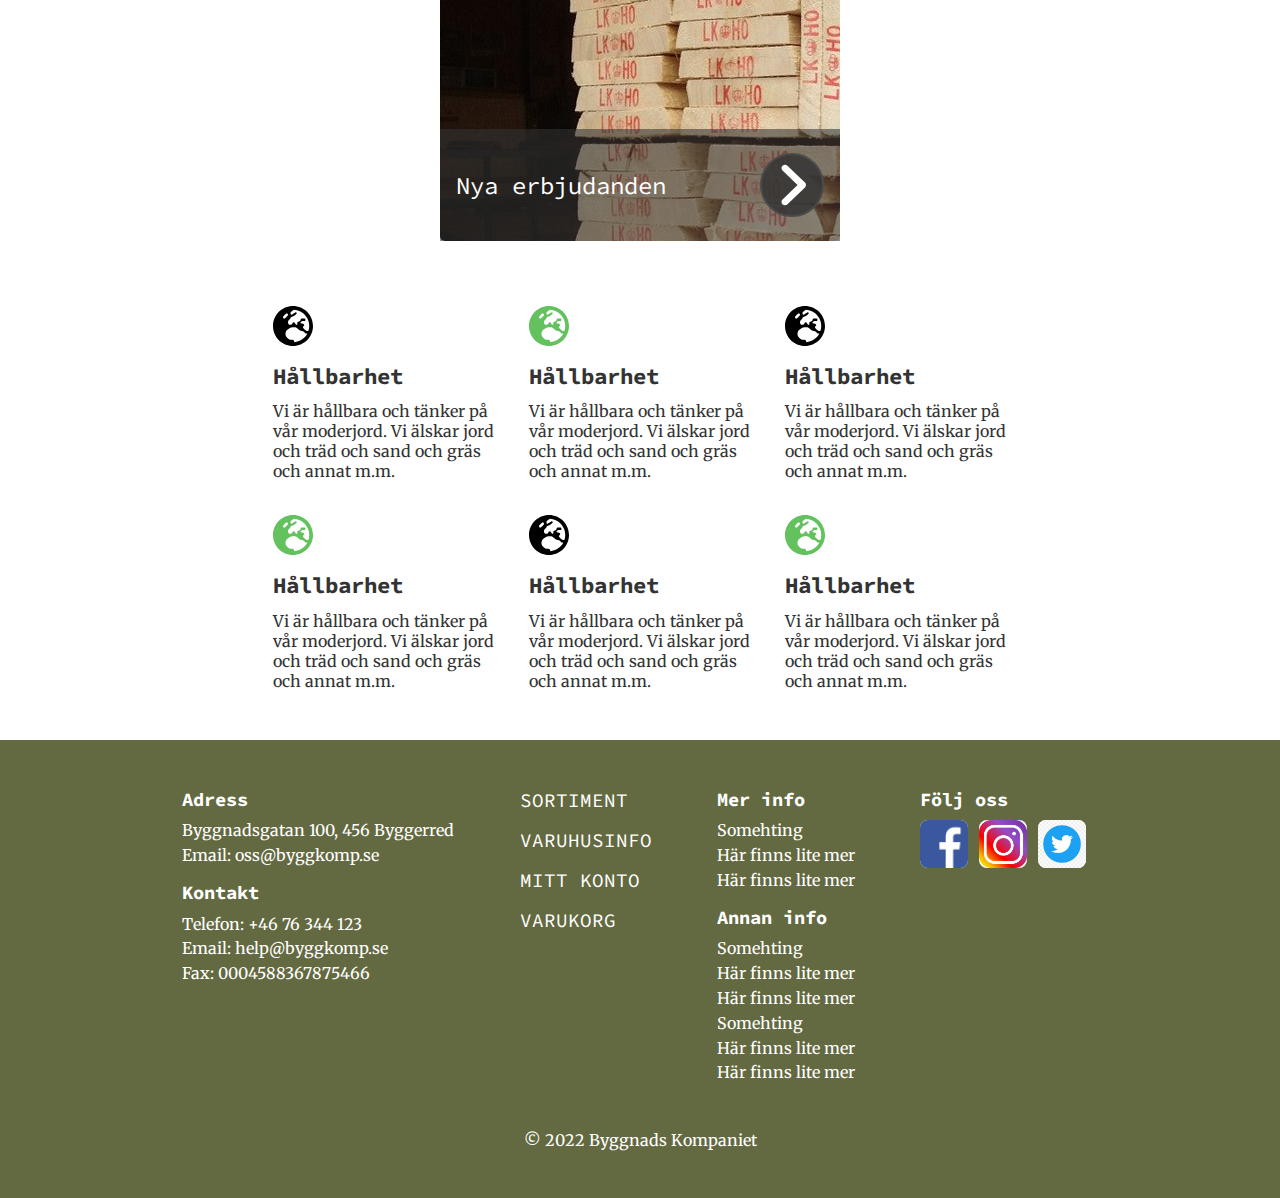
==== commit 9dfb511a: "Updaterade footern" ====
--- a/index.html
+++ b/index.html
@@ -75,10 +75,150 @@
                     </div>
                 </article>
             </section>
+            <section class="securities">
+                <article class="sec">
+                    <div class="img-container">
+                        <img src="img/svg/earth.svg">
+                    </div>
+                    <h3>Hållbarhet</h3>
+                    <p>
+                        Vi är hållbara och tänker på vår moderjord. Vi älskar jord och träd och sand och gräs och annat m.m.
+                    </p>
+                </article>
+                <article class="sec">
+                    <div class="img-container">
+                        <img src="img/svg/earth.svg">
+                    </div>
+                    <h3>Hållbarhet</h3>
+                    <p>
+                        Vi är hållbara och tänker på vår moderjord. Vi älskar jord och träd och sand och gräs och annat m.m.
+                    </p>
+                </article>
+                <article class="sec">
+                    <div class="img-container">
+                        <img src="img/svg/earth.svg">
+                    </div>
+                    <h3>Hållbarhet</h3>
+                    <p>
+                        Vi är hållbara och tänker på vår moderjord. Vi älskar jord och träd och sand och gräs och annat m.m.
+                    </p>
+                </article>
+                <article class="sec">
+                    <div class="img-container">
+                        <img src="img/svg/earth.svg">
+                    </div>
+                    <h3>Hållbarhet</h3>
+                    <p>
+                        Vi är hållbara och tänker på vår moderjord. Vi älskar jord och träd och sand och gräs och annat m.m.
+                    </p>
+                </article>
+                <article class="sec">
+                    <div class="img-container">
+                        <img src="img/svg/earth.svg">
+                    </div>
+                    <h3>Hållbarhet</h3>
+                    <p>
+                        Vi är hållbara och tänker på vår moderjord. Vi älskar jord och träd och sand och gräs och annat m.m.
+                    </p>
+                </article>
+                <article class="sec">
+                    <div class="img-container">
+                        <img src="img/svg/earth.svg">
+                    </div>
+                    <h3>Hållbarhet</h3>
+                    <p>
+                        Vi är hållbara och tänker på vår moderjord. Vi älskar jord och träd och sand och gräs och annat m.m.
+                    </p>
+                </article>
+            </section>
         </main>
     </div>
     <footer class="footern">
-        
+        <div class="inner_footer">
+            <div class="top_footer">
+                <div class="info_falt">
+                    <div>
+                        <h3>Adress</h3>
+                        <p>
+                            Byggnadsgatan 100, 456 Byggerred
+                        </p>
+                        <p>
+                            Email: oss@byggkomp.se
+                        </p>
+                    </div>
+                    <div>
+                        <h3>Kontakt</h3>
+                        <p>
+                            Telefon: +46 76 344 123
+                        </p>
+                        <p>
+                            Email: help@byggkomp.se
+                        </p>
+                        <p>
+                            Fax: 0004588367875466
+                        </p>
+                    </div>
+                </div>
+                <div class="mini_nav">
+                    <a href="/sortiment.html">SORTIMENT</a>
+                    <a href="#">VARUHUSINFO</a>
+                    <a href="#">MITT KONTO</a>
+                    <a href="/varukorg.html">VARUKORG</a>
+                </div>
+                <div class="info_falt">
+                    <div>
+                        <h3>Mer info</h3>
+                        <p>
+                            Somehting
+                        </p>
+                        <p>
+                            Här finns lite mer
+                        </p>
+                        <p>
+                            Här finns lite mer
+                        </p>
+                    </div>
+                    <div>
+                        <h3>Annan info</h3>
+                        <p>
+                            Somehting
+                        </p>
+                        <p>
+                            Här finns lite mer
+                        </p>
+                        <p>
+                            Här finns lite mer
+                        </p>
+                        <p>
+                            Somehting
+                        </p>
+                        <p>
+                            Här finns lite mer
+                        </p>
+                        <p>
+                            Här finns lite mer
+                        </p>
+                    </div>
+                </div>
+                <div class="follow">
+                    <h3>Följ oss</h3>
+                    <div>
+                        <div class="img-container">
+                            <img src="/img/sociala-medier/facebook.png" alt="Facebook">
+                        </div>
+                        <div class="img-container">
+                            <img src="/img/sociala-medier/Instagram-Icon.png" alt="Instagram">
+                        </div>
+                        <div class="img-container">
+                            <img src="/img/sociala-medier/twitter.png" alt="Twitter">
+                        </div>
+                    </div>
+                </div>
+            </div>
+            <div class="bottom_footer">
+                &copy; 2022 Byggnads Kompaniet
+            </div>
+        </div>
     </footer>
 </body>
 </html>
--- a/css/style.css
+++ b/css/style.css
@@ -197,8 +197,10 @@
 .introduction {
     display: flex;
     justify-content: center;
-
-    height: 70vh;
+    align-items: center;
+
+    margin-top: 1rem;
+    min-height: 70vh;
 }
 
 .introduction .intro_img {
@@ -325,6 +327,16 @@
 
     width: 4rem;
     height: 4rem;
+
+    transition: all 0.2s ease-in-out;
+}
+
+.offer .promt:hover .arrow {
+    background: #fff;
+}
+
+.offer .promt:hover .img-container img {
+    filter: invert(1);
 }
 
 .offer .img-container {
@@ -333,6 +345,46 @@
 
 .offer .img-container img {
     color: #fff;
+}
+
+.securities {
+    display: flex;
+    justify-content: center;
+    align-items: center;
+    flex-wrap: wrap;
+
+    width: 60%;
+    margin: auto;
+    margin-top: 2rem;
+}
+
+.securities .sec {
+    width: 15rem;
+    margin: 0.5rem;
+    padding: 0.5rem;
+    box-sizing: border-box;
+    border: #fff 1px solid;
+    border-radius: 5px;
+
+    transition: border 0.2s ease-in-out;
+}
+
+.securities .sec:hover {
+    border: #333333 1px solid;
+}
+
+.securities .sec .img-container {
+    width: 2.5rem;
+    margin-bottom: 1rem;
+}
+
+.securities .sec:nth-child(even) .img-container {
+    filter: invert(59%) sepia(74%) saturate(320%) hue-rotate(69deg) brightness(97%) contrast(92%);
+}
+
+.securities .sec h3 {
+    font-size: 1.4rem;
+    margin-bottom: 0.7rem;
 }
 
 /* Varukorgen */
@@ -604,62 +656,85 @@
 
 /* Footer */
 .footern {
-    display: flex;
-    justify-content: center;
-    align-items: center;
-
     background: var(--main-color);
-    margin-top: 4rem;
-    min-height: 20rem;
+    margin-top: 2rem;
 }
 
 .footern * {
     color: #fff;
-    font-family: var(--headline-font);
-}
-
-.inner_footer {
+}
+
+.footern .inner_footer {    
+    max-width: 80rem;
+    margin: auto;
+    padding: 3rem;
+}
+
+.footern .top_footer {
     display: flex;
     justify-content: space-between;
-    align-items: flex-start;
-
-    width: 70rem;
-}
-
-.inner_footer ul {
-    list-style: none;
-    margin-top: 0.6rem;
-}
-
-.inner_footer ul li {
-    padding: 0.6rem 0;
-
-    transition: all 0.2s ease-in-out;
-}
-
-.inner_footer ul li:hover {
+
+    max-width: 80%;
+    margin: auto;
+}
+
+.footern .top_footer > * {
+    margin: 0 1rem;
+}
+
+.footern .info_falt > * {
+    margin-bottom: 1rem;
+}
+
+.footern .info_falt h3 {
+    margin-bottom: 0.6rem;
+}
+
+.footern p {
+    margin-bottom: 0.3rem;
+}
+
+.footern .mini_nav {
+    display: flex;
+    flex-direction: column;
+}
+
+.footern .mini_nav a {
+    margin-bottom: 1rem;
+    text-decoration: none;
+    font-family: var(--headline-font);
+    font-size: 1.2rem;
+}
+
+.footern .mini_nav a:hover {
+    text-decoration: underline;
+}
+
+.footern .follow h3 {
+    margin-bottom: 0.6rem;
+}
+
+.footern .follow > div {
+    display: flex;
+}
+
+.footern .follow .img-container {
+    margin-right: 0.7rem;
+    background: #fff;
+    width: 3rem;
+    border-radius: 0.5rem;
     cursor: pointer;
-    transform: translateX(0.5rem);
-}
-
-.inner_footer .socials > :nth-child(2) {
-    display: flex;
-    justify-content: center;
-    align-items: center;
-}
-
-.inner_footer .socials .img-container {
-    background: #fff;
-    border-radius: 1rem;
-    width: 3rem;
-    margin: 1rem;
-    cursor: pointer;
-}
-
-.inner_footer .socials .img-container img {
+}
+
+.footern .follow .img-container img {
     border-radius: 0.5rem;
 }
 
+.footern .bottom_footer {
+    text-align: center;
+    vertical-align: bottom;
+    margin-top: 2rem;
+}
 
 /* Mobile */
 @media (max-width: 1330px) {
@@ -712,7 +787,6 @@
     .introduction {
         flex-direction: column;
         align-items: center;
-        margin: 16rem 0;
     }
 
     .introduction > * {
@@ -722,53 +796,6 @@
     .introduction .welcome {
         margin: 0;
         margin-top: 2rem;
-    }
-
-    .footern * {
-        color: #fff;
-        font-family: var(--headline-font);
-        text-align: center;
-        transition: none;
-    }
-    
-    .inner_footer {
-        flex-direction: column;
-        align-items: center;
-        margin-top: 3rem;
-    }
-    
-    .inner_footer ul {
-        list-style: none;
-        margin-bottom: 3rem;
-    }
-    
-    .inner_footer ul li {
-        padding: 0.6rem 0;
-    
-        transition: all 0.2s ease-in-out;
-    }
-    
-    .inner_footer ul li:hover {
-        cursor: pointer;
-        transform: translateX(0.5rem);
-    }
-    
-    .inner_footer .socials > :nth-child(2) {
-        display: flex;
-        justify-content: center;
-        align-items: center;
-    }
-    
-    .inner_footer .socials .img-container {
-        background: #fff;
-        border-radius: 1rem;
-        width: 3rem;
-        margin: 1rem;
-        cursor: pointer;
-    }
-    
-    .inner_footer .socials .img-container img {
-        border-radius: 0.5rem;
     }
 
     /* Sortiment */
@@ -791,6 +818,21 @@
         flex: 1 1;
         margin: 1rem 0;
     }
+
+    
+    .footern .inner_footer {    
+        max-width: 80rem;
+        margin: auto;
+        padding: 3rem;
+    }
+    
+    .footern .top_footer {
+        flex-wrap: wrap;
+    }
+    
+    .footern .top_footer > * {
+        margin-top: 2rem;
+    }
 }
 
 @media(max-width: 768px) {
@@ -827,6 +869,16 @@
         font-size: 4.5vw;
         padding: 1rem;
     }
+
+    .footern .top_footer {
+        flex-direction: column;
+        flex-wrap: nowrap;
+        align-items: center;
+    }
+
+    .footern .top_footer {
+        text-align: center;
+    }
 }
 
 @media (max-width: 500px) {
@@ -837,6 +889,5 @@
     .introduction {
         flex-direction: column;
         align-items: center;
-        margin: 6rem 0;
     }
 }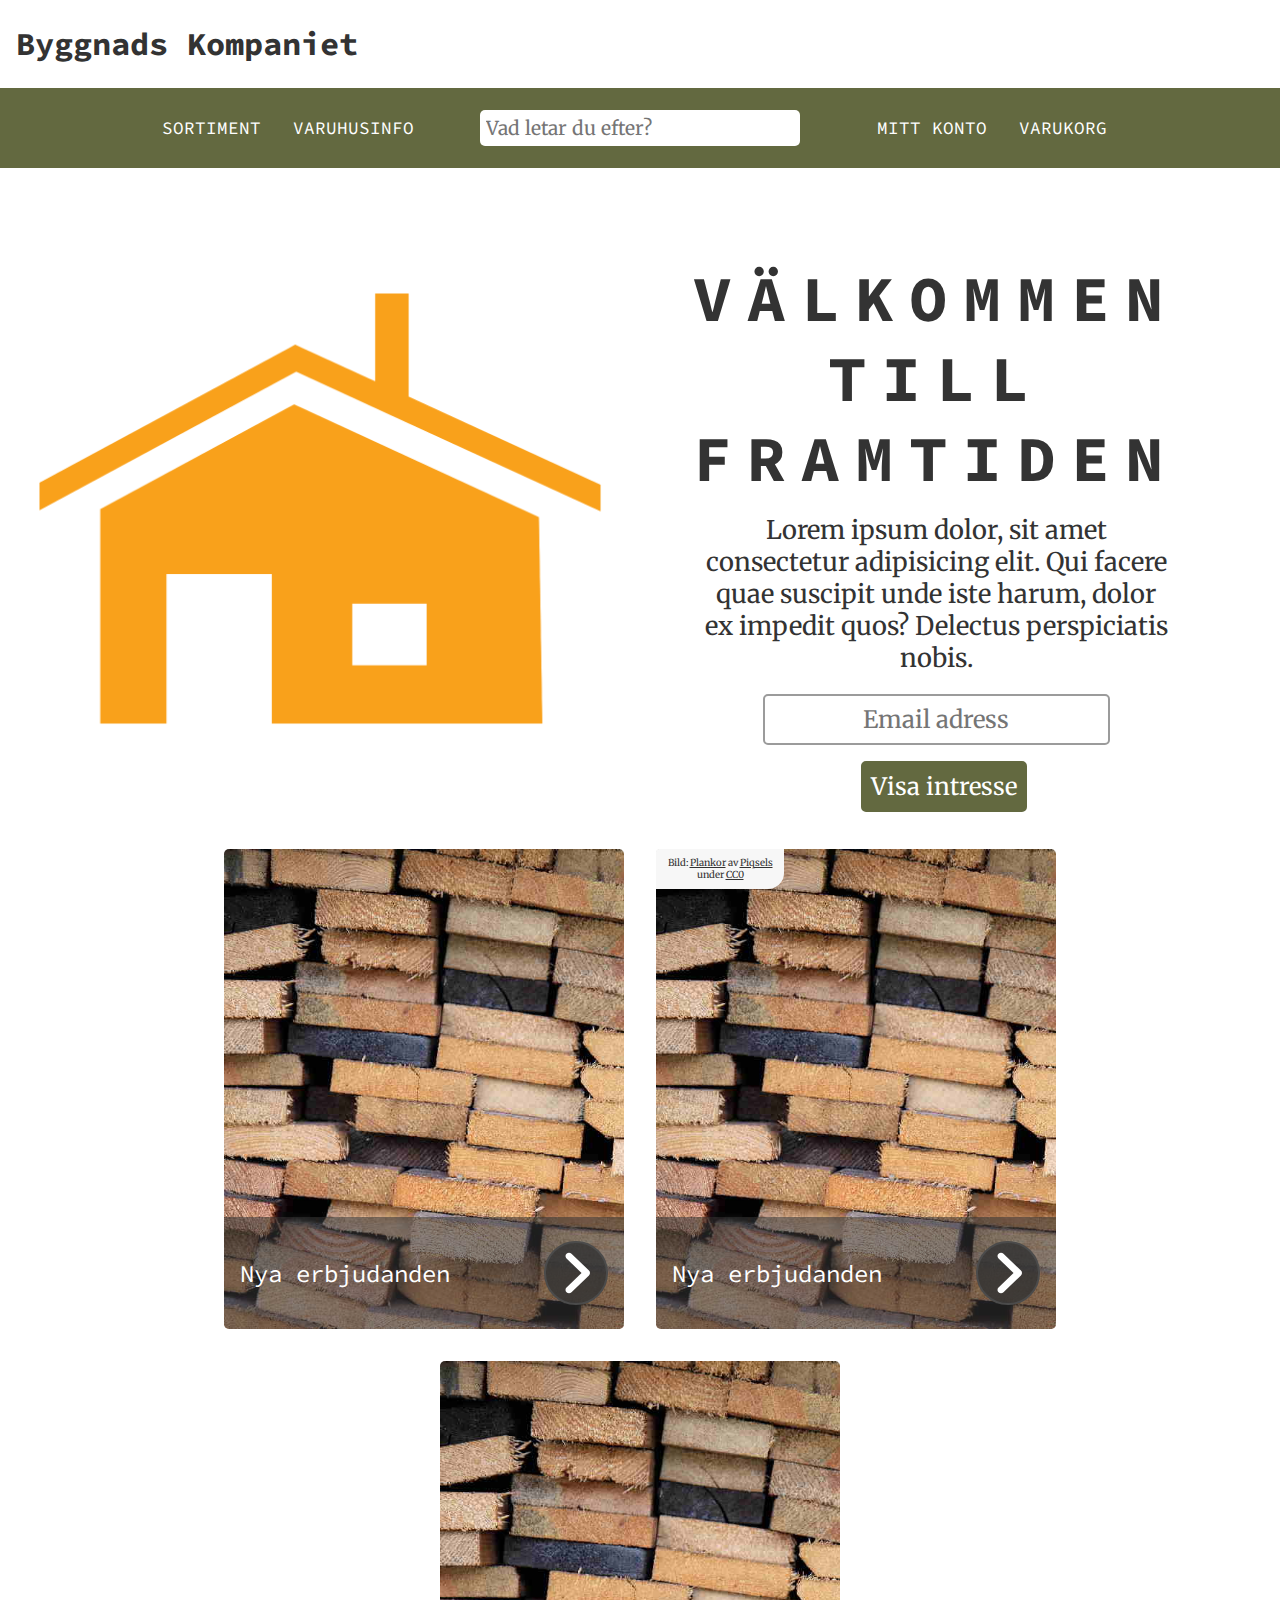
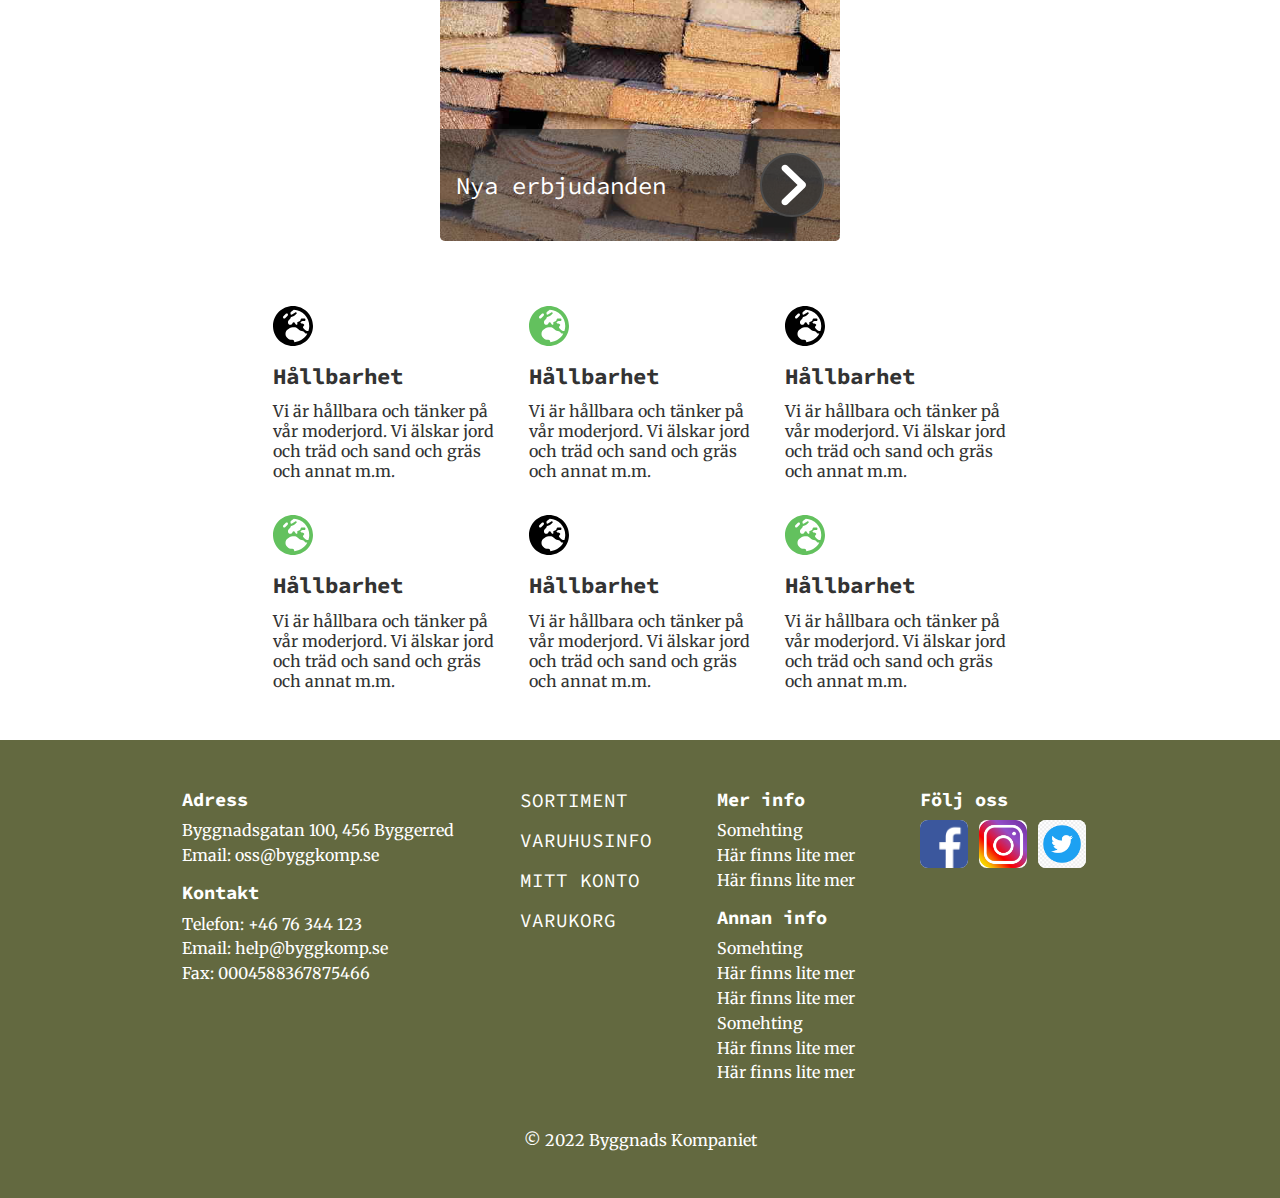
==== commit 38ab99a2: "Fixade lite nya images och kod + lite annat" ====
--- a/index.html
+++ b/index.html
@@ -1,3 +1,15 @@
+<!-- 
+TODO:
+!Byt ut placeholder bilder
+!Fixa en till img-credit 
+
+-->
+
+
+
+
+
+
 <!DOCTYPE html>
 <html lang="en">
 <head>
@@ -55,6 +67,9 @@
                     </div>
                 </article>
                 <article class="offer offer1">
+                    <div class="img-credits">
+                        Bild: <a href="https://www.piqsels.com/sv/public-domain-photo-fdnak">Plankor</a> av <a href="https://www.piqsels.com/sv">Piqsels</a> under <a href="https://creativecommons.org/share-your-work/public-domain/">CC0</a>
+                    </div>
                     <div class="promt">
                         <div class="name">Nya erbjudanden</div>
                         <div class="arrow">
@@ -134,92 +149,7 @@
         </main>
     </div>
     <footer class="footern">
-        <div class="inner_footer">
-            <div class="top_footer">
-                <div class="info_falt">
-                    <div>
-                        <h3>Adress</h3>
-                        <p>
-                            Byggnadsgatan 100, 456 Byggerred
-                        </p>
-                        <p>
-                            Email: oss@byggkomp.se
-                        </p>
-                    </div>
-                    <div>
-                        <h3>Kontakt</h3>
-                        <p>
-                            Telefon: +46 76 344 123
-                        </p>
-                        <p>
-                            Email: help@byggkomp.se
-                        </p>
-                        <p>
-                            Fax: 0004588367875466
-                        </p>
-                    </div>
-                </div>
-                <div class="mini_nav">
-                    <a href="/sortiment.html">SORTIMENT</a>
-                    <a href="#">VARUHUSINFO</a>
-                    <a href="#">MITT KONTO</a>
-                    <a href="/varukorg.html">VARUKORG</a>
-                </div>
-                <div class="info_falt">
-                    <div>
-                        <h3>Mer info</h3>
-                        <p>
-                            Somehting
-                        </p>
-                        <p>
-                            Här finns lite mer
-                        </p>
-                        <p>
-                            Här finns lite mer
-                        </p>
-                    </div>
-                    <div>
-                        <h3>Annan info</h3>
-                        <p>
-                            Somehting
-                        </p>
-                        <p>
-                            Här finns lite mer
-                        </p>
-                        <p>
-                            Här finns lite mer
-                        </p>
-                        <p>
-                            Somehting
-                        </p>
-                        <p>
-                            Här finns lite mer
-                        </p>
-                        <p>
-                            Här finns lite mer
-                        </p>
-                    </div>
-                </div>
-                <div class="follow">
-                    <h3>Följ oss</h3>
-                    <div>
-                        <div class="img-container">
-                            <img src="/img/sociala-medier/facebook.png" alt="Facebook">
-                        </div>
-                        <div class="img-container">
-                            <img src="/img/sociala-medier/Instagram-Icon.png" alt="Instagram">
-                        </div>
-                        <div class="img-container">
-                            <img src="/img/sociala-medier/twitter.png" alt="Twitter">
-                        </div>
-                    </div>
-                </div>
-            </div>
-            <div class="bottom_footer">
-                &copy; 2022 Byggnads Kompaniet
-            </div>
-        </div>
+        
     </footer>
 </body>
-</html>
-
+</html>--- a/css/style.css
+++ b/css/style.css
@@ -54,6 +54,14 @@
     cursor: pointer;
 }
 
+.img-credits {
+    width: 8rem;
+    font-size: 0.6rem;
+    text-align: center;
+    background: rgb(247, 247, 247);
+    padding: 0.5rem;
+}
+
 /* Header */
 .the_header {
     display: flex;
@@ -131,6 +139,10 @@
     filter: invert(1);
 }
 
+.inner_nav a:hover {
+    text-decoration: underline;
+}
+
 .inner_nav .hamburger_show {
     display: none;
     flex-direction: column;
@@ -177,10 +189,6 @@
     transform: translateX(0);
 }
 
-.dropdown_active_burger {
-
-}
-
 .dropdown_active_burger > :nth-child(1) {
     transform: translateY(15px) rotateZ(45deg);
 }
@@ -292,14 +300,22 @@
     align-items: flex-end;
     
     background: red;
-    background-image: url("../img/placeholders/50mm_Whitewood.JPG");
-    
+    background-image: url("../img/wooden-planks.jpg");
+    background-size: cover;
+    
+    position: relative;
     margin: 1rem 1rem;
     width: 25rem;
     height: 30rem;
     border-radius: 5px;
 }
 
+.offers_start .offer .img-credits {
+    position: absolute;
+    top: 0;
+    border-radius: 3px 0 1rem 0;
+}
+
 .offers_start .offer .promt {
     display: flex;
     justify-content: space-between;
@@ -309,6 +325,7 @@
     height: 7rem;
     background: rgba(51, 51, 51, 0.562);
     padding: 0 1rem;
+    border-radius: 0 0 5px 5px;
 }
 
 .offers_start .offer .name {
@@ -388,16 +405,40 @@
 }
 
 /* Varukorgen */
+.varukorgen_main_main {
+    display: flex;
+    justify-content: space-between;
+    margin-top: 3rem;
+}
+
+.varukorgen_main_main .ad {
+    display: flex;
+    justify-content: flex-start;
+    align-items: flex-end;
+    
+    background: #000;
+    background-image: url("../img/byggare.jpg");
+    background-position: center;
+    object-fit: cover;
+
+    width: 18rem;
+    border-radius: 5px;
+    height: 45rem;
+    margin: 0 4rem;
+}
+
+.varukorgen_main_main .ad .img-credits {
+    border-radius: 0 1rem 0 0;
+}
 
 .varukorg_main {
     max-width: 60rem;
-    margin: auto;
-    margin-top: 3rem;
     border: rgb(110, 110, 110) 1px solid;
     border-radius: 5px;
 }
 
-.varukorg_main header h2 {
+.varukorg_main > header {
+    background: rgb(233, 233, 233);
     padding: 1rem;
 }
 
@@ -445,7 +486,6 @@
 div.sec_artikel {
     display: flex;
 
-    
     flex: 0 0 20rem;
     padding: 1rem;
 }
@@ -482,6 +522,32 @@
 
 div.sec_pris {
     flex: 1 1 5rem;
+}
+
+.to_kassa {
+    width: 100%;
+    border-top: rgb(110, 110, 110) solid 1px;
+}
+
+.to_kassa button {
+    width: inherit;
+    border: none;
+    padding: 1rem;
+    font-size: 1.1rem;
+    font-family: var(--headline-font);
+    letter-spacing: 0.1rem;
+
+    transition: all 0.1s ease-in-out;
+}
+
+.to_kassa button:hover {
+    background: var(--main-color);
+    color: #fff;
+}
+
+.total_price_varu > :nth-child(2) {
+    font-size: 1.2rem;
+    margin-bottom: 1rem;
 }
 
 /* Sortiment */
@@ -515,6 +581,7 @@
     text-decoration: none;
     color: var(--text-color);
     padding: 0.6rem;
+    padding-left: 0.2rem;
     font-family: var(--headline-font);
 
     transition: all 0.1s ease-in-out;
@@ -529,10 +596,6 @@
     text-decoration: underline;
 }
 
-.quick_nav .category a:hover::before {
-    margin-right: 1.2rem;
-}
-
 .quick_nav .sub_category a:first-child {
     padding-top: 0rem;
 }
@@ -542,15 +605,23 @@
     transform: translateX(0.8rem);
 }
 
-.quick_nav .category a::before {
+.quick_nav .category .img-container {
+    display: inline-block;
+    margin-left: 0.5rem;
+}
+
+.quick_nav .category svg {
     content: url("/img/svg/arrow.svg");
     filter: invert(0%) sepia(0%) saturate(0%) brightness(0%) contrast(100%);
-    width: 0.5rem;
+    width: 0.6rem;
     display: inline-block;
-    margin-right: 0.5rem;
     vertical-align: middle;
 
     transition: all 0.1s ease-in-out;
+}
+
+.quick_nav .category .dropdown_arrow_active {
+    transform: rotateZ(90deg);
 }
 
 .quick_nav .sub_category {
@@ -558,7 +629,7 @@
     flex-direction: column;
 
     margin-bottom: 0.4rem;
-    margin-left: 1.3rem;
+    margin-left: 1.8rem;
 }
 
 .sub_category_open {
@@ -737,11 +808,17 @@
 }
 
 /* Mobile */
-@media (max-width: 1330px) {
-    .introduction .welcome {
-
-    }
-    
+@media (max-width: 1650px) {
+    .varukorgen_main_main {
+        justify-content: center;
+    }
+
+    .varukorgen_main_main .ad {
+        display: none;
+    }
+}
+
+@media (max-width: 1330px) {    
     .welcome .info {
         text-align: center;
     }
@@ -835,6 +912,72 @@
     }
 }
 
+@media(max-width: 960px) {
+    .artiklar_varu .top_info {
+        display: none;
+    }
+
+    .varu_artikel {
+        flex-direction: column;
+        border-bottom: #4b4b4b dashed 1px;
+    }
+
+    .varu_artikel .sec_artikel {
+        flex-direction: column;
+        align-items: center;
+        text-align: center;
+    }
+
+    .varu_artikel .sec_artikel .img-container {
+        max-width: 50rem;
+    }
+
+    .sec_styckpris::before {
+        content: "Styckpris";
+        display: block;
+        font-weight: bold;
+        font-size: 1.1rem;
+        margin-bottom: 0.5rem;
+    }
+
+    .sec_antal::before {
+        content: "Antal";
+        display: block;
+        font-weight: bold;
+        font-size: 1.1rem;
+        margin-bottom: 0.5rem;
+    }
+
+    .sec_lagerstatus::before {
+        content: "Lagerstatus";
+        display: block;
+        font-weight: bold;
+        font-size: 1.1rem;
+        margin-bottom: 0.5rem;
+    }
+
+    .sec_priset_pris::before {
+        content: "Totalt";
+        display: block;
+        font-weight: bold;
+        font-size: 1.1rem;
+        margin-bottom: 0.5rem;
+    }
+
+    .fake_varu_artikel > *:not(.total_price_varu) {
+        display: none;
+    }
+
+    .fake_varu_artikel {
+        border: none;
+        margin-top: 2rem;
+    }
+
+    .securities {
+        width: 90%;
+    }
+}
+
 @media(max-width: 768px) {
     .inner_nav > *:not(.inner_nav > .img-container, .inner_nav .hamburger_show) {
         display: none;
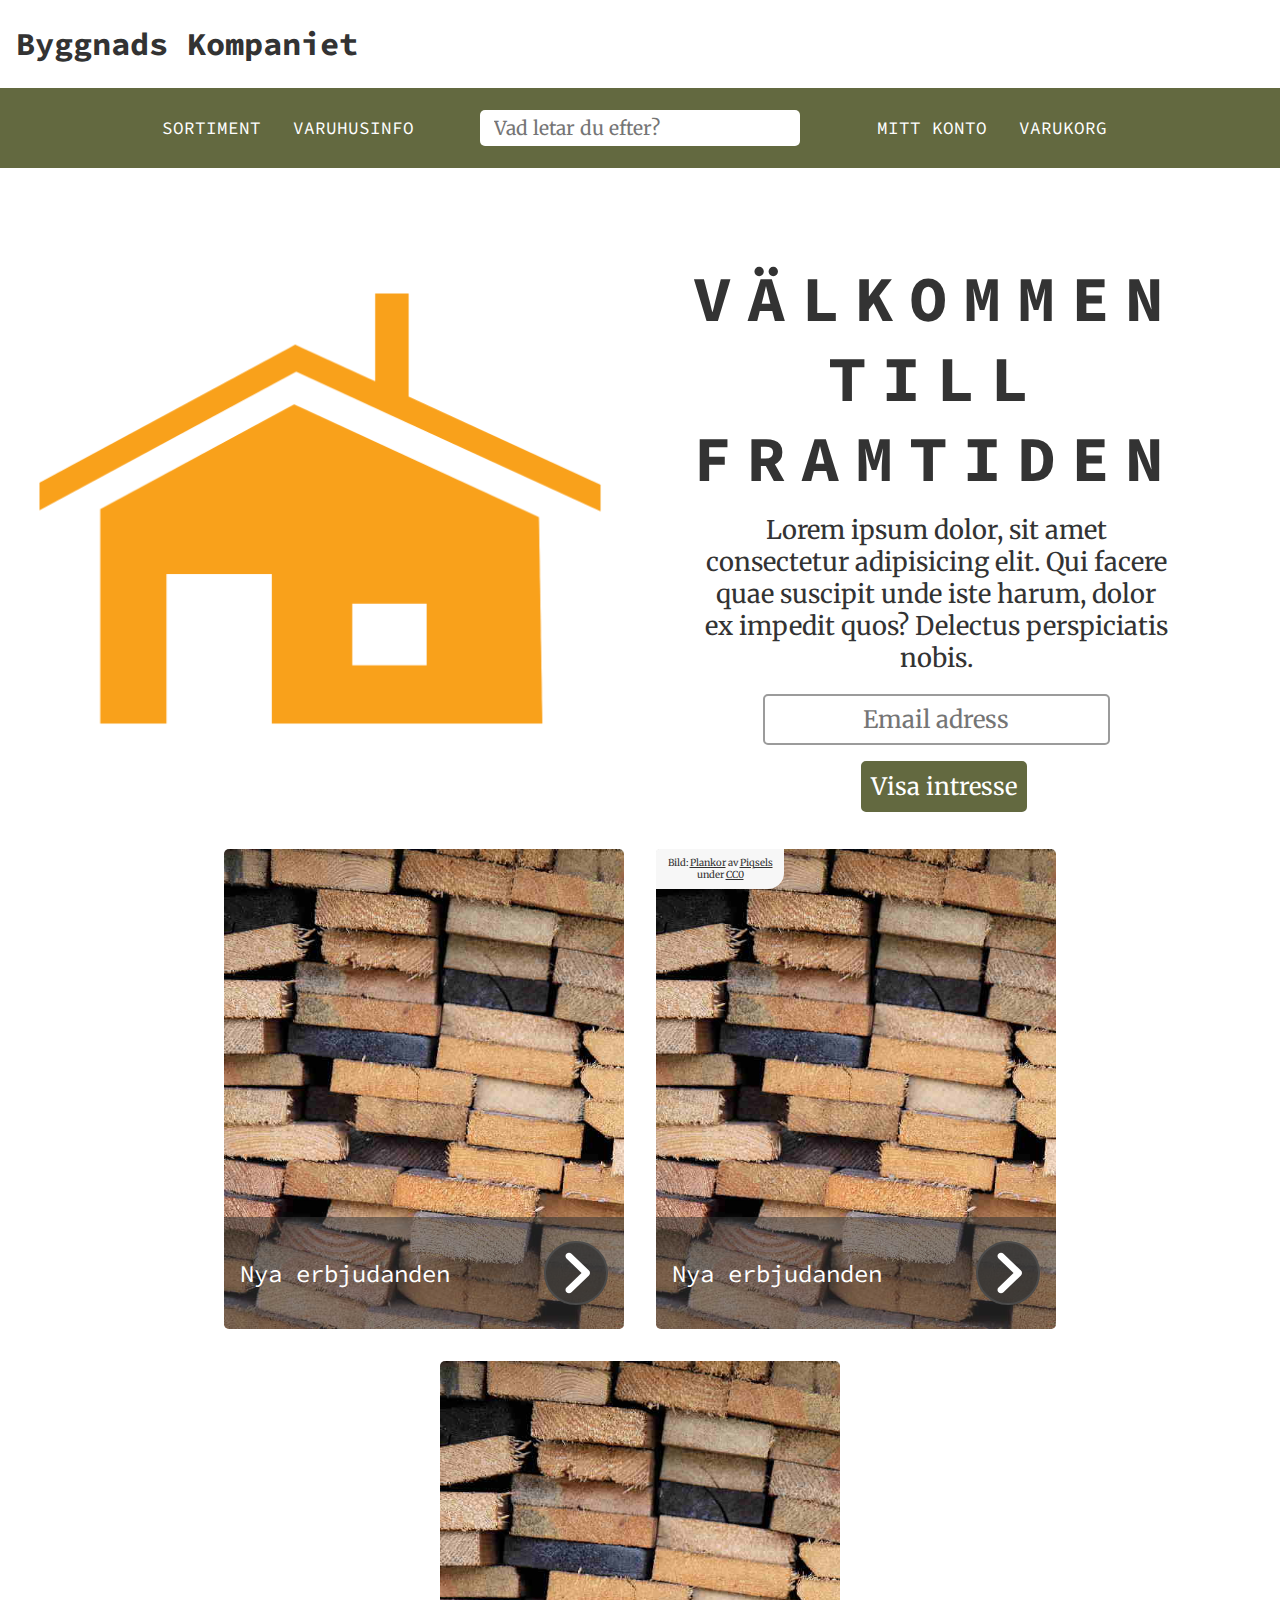
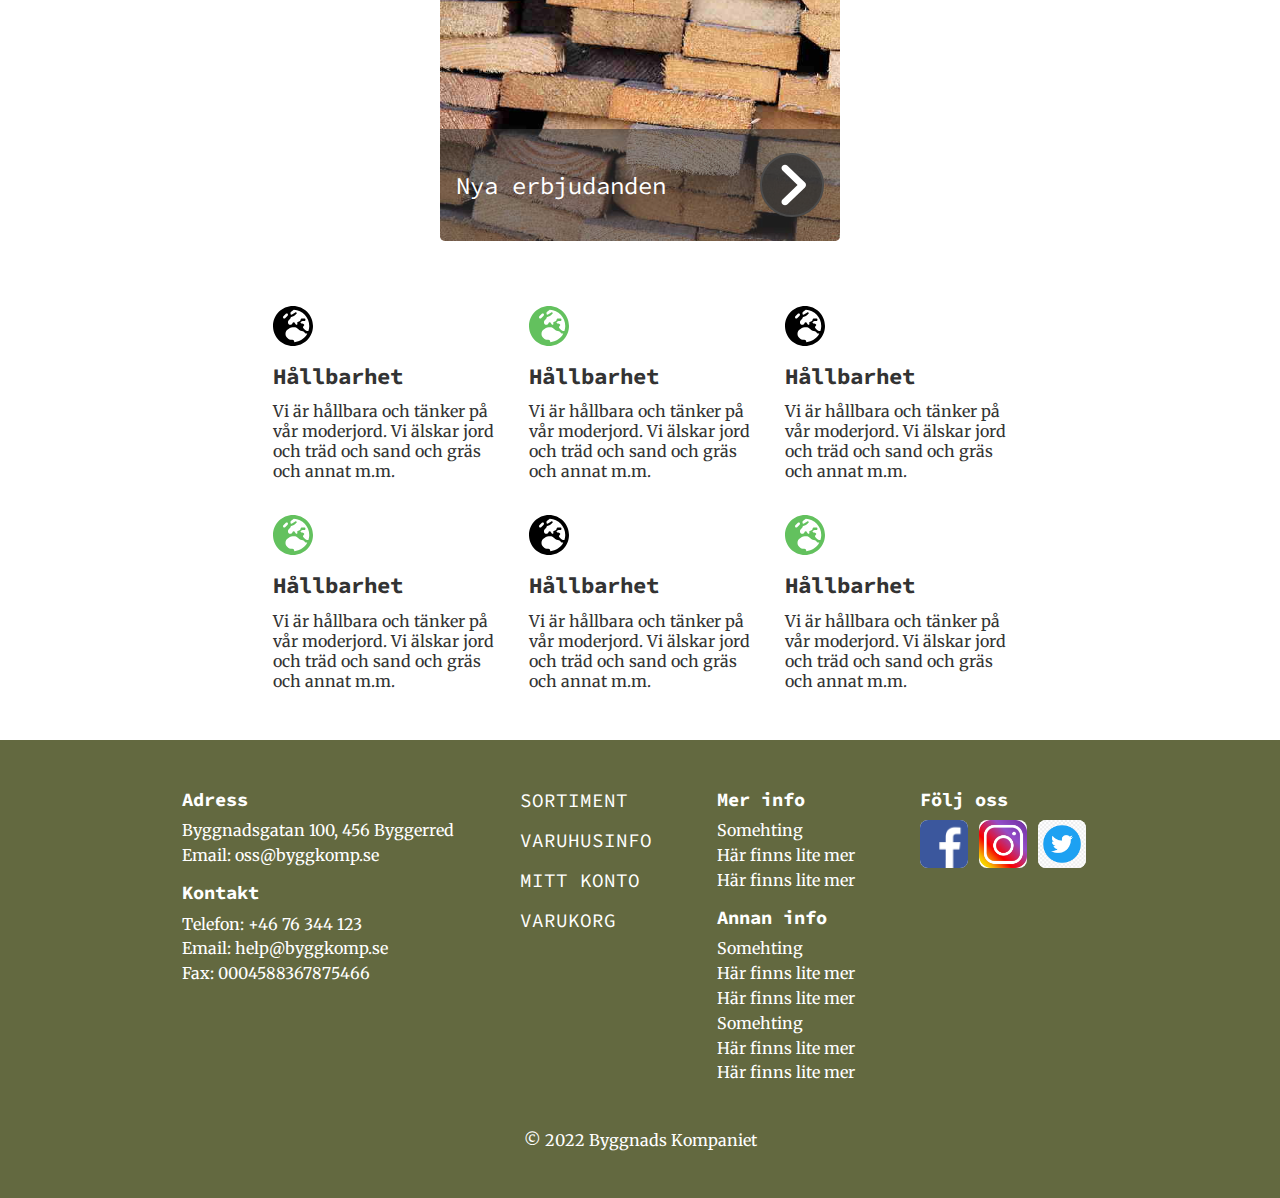
==== commit 129344b6: "Påbörjade en about sida" ====
--- a/index.html
+++ b/index.html
@@ -2,6 +2,7 @@
 TODO:
 !Byt ut placeholder bilder
 !Fixa en till img-credit 
+!Kolla så bilderna inte är större än ett par 100kb
 
 -->
 
--- a/css/style.css
+++ b/css/style.css
@@ -113,6 +113,7 @@
     width: 100%;
     font-size: 1.2rem;
     padding: 0.4rem;
+    padding-left: 0.9rem;
     border-radius: 5px;
     border: none;
 }
@@ -408,6 +409,7 @@
 .varukorgen_main_main {
     display: flex;
     justify-content: space-between;
+    align-items: flex-start;
     margin-top: 3rem;
 }
 
@@ -725,6 +727,9 @@
     color: var(--text-color);
 }
 
+/* About */
+
+
 /* Footer */
 .footern {
     background: var(--main-color);
